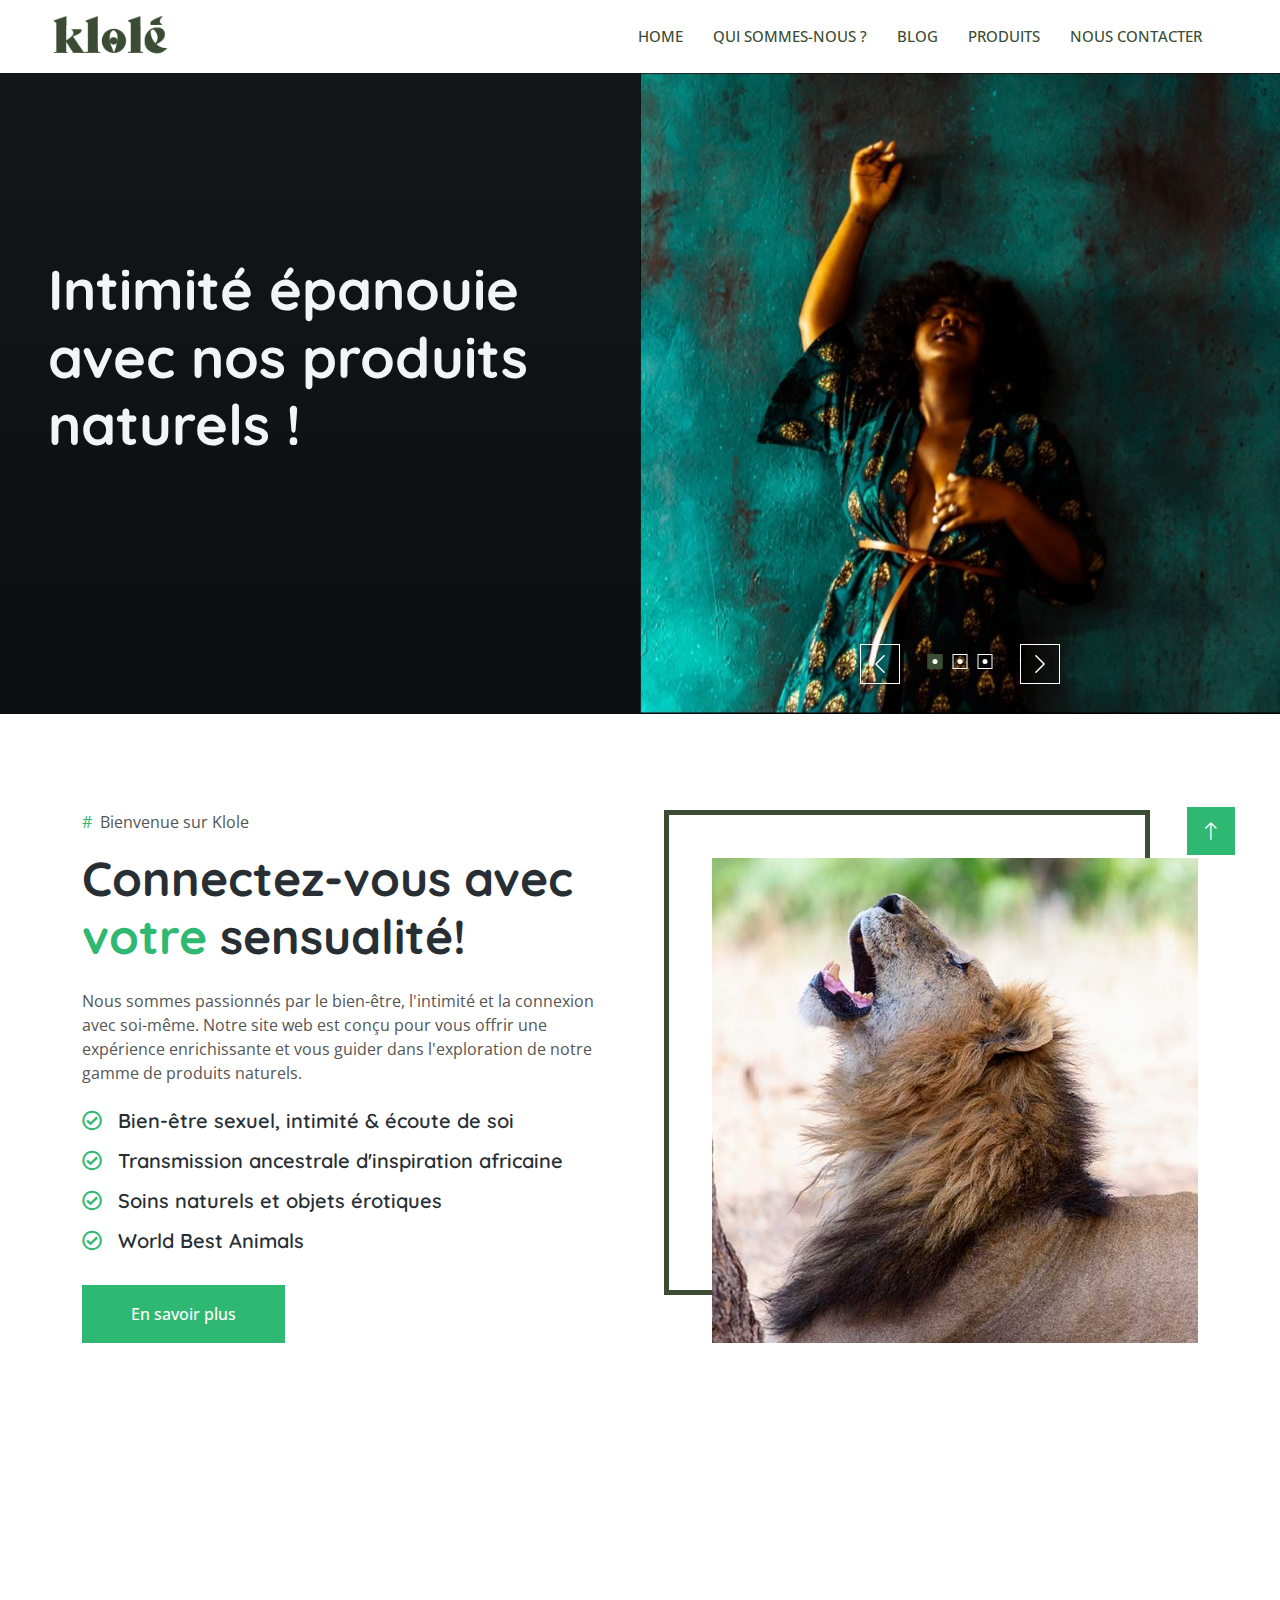
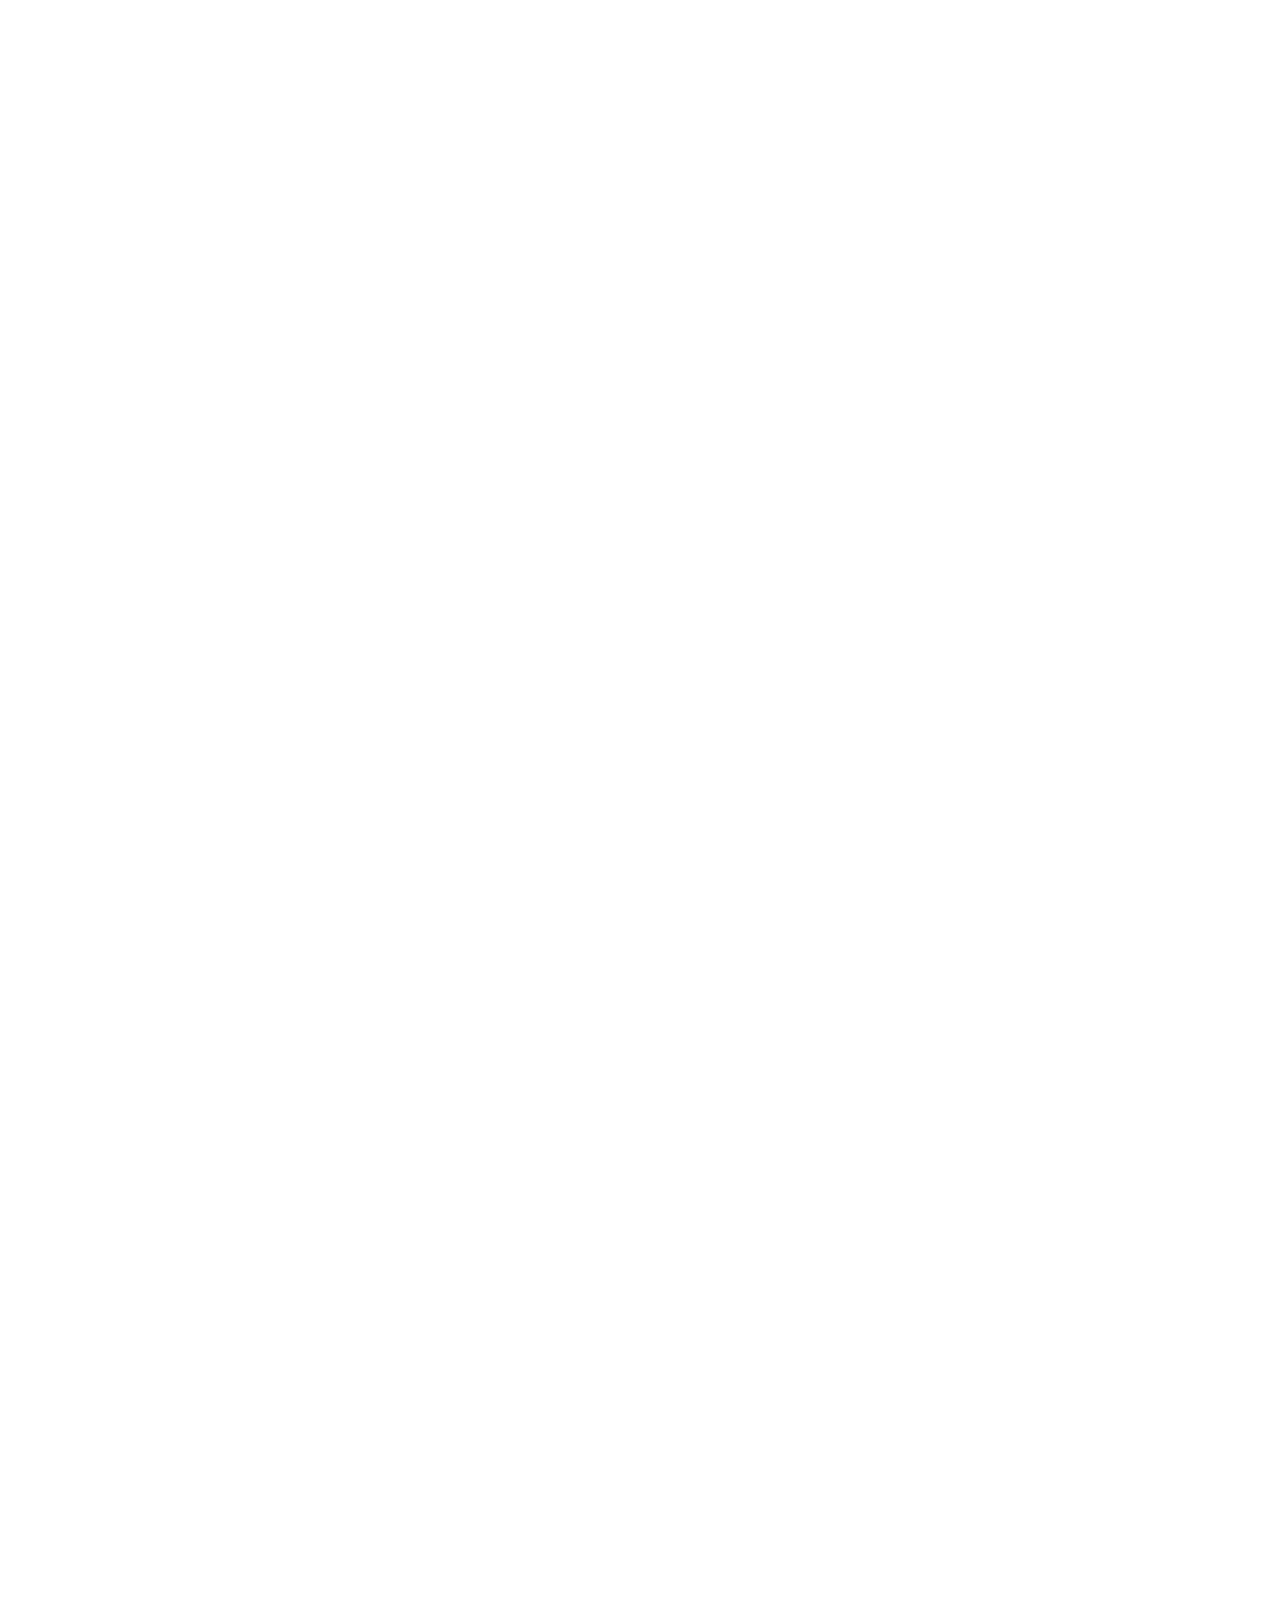
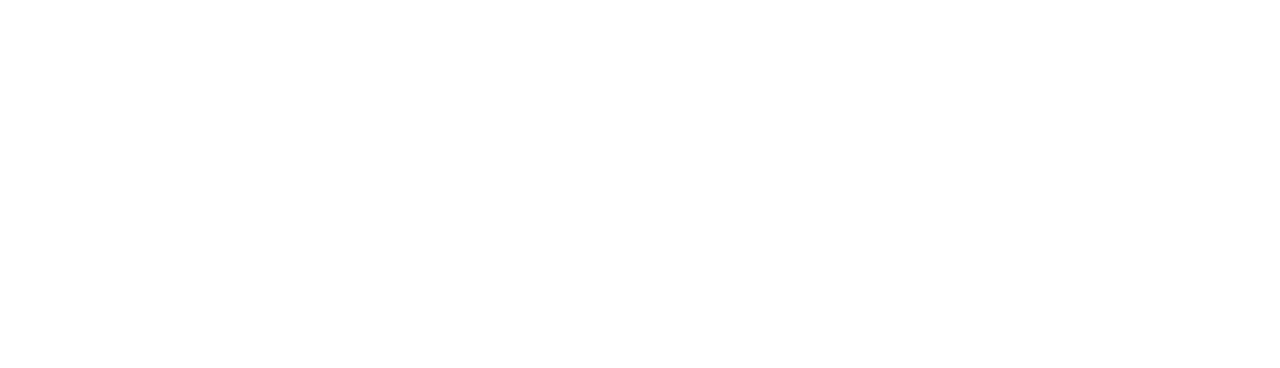
==== index.html @ e65c088d "Add files via upload" ====
<!DOCTYPE html>
<html lang="fr">
  <head>
    <meta charset="utf-8" />
    <title>Klole</title>
    <meta content="width=device-width, initial-scale=1.0" name="viewport" />
    <meta content="" name="keywords" />
    <meta content="" name="description" />

    <!-- Favicon -->
    <link href="img/favicon.ico" rel="icon" />

    <!-- Google Web Fonts -->
    <link rel="preconnect" href="https://fonts.googleapis.com" />
    <link rel="preconnect" href="https://fonts.gstatic.com" crossorigin />
    <link
      href="https://fonts.googleapis.com/css2?family=Open+Sans:wght@400;500&family=Quicksand:wght@600;700&display=swap"
      rel="stylesheet"
    />

    <!-- Icon Font Stylesheet -->
    <link
      href="https://cdnjs.cloudflare.com/ajax/libs/font-awesome/5.10.0/css/all.min.css"
      rel="stylesheet"
    />
    <link
      href="https://cdn.jsdelivr.net/npm/bootstrap-icons@1.4.1/font/bootstrap-icons.css"
      rel="stylesheet"
    />

    <!-- Libraries Stylesheet -->
    <link href="lib/animate/animate.min.css" rel="stylesheet" />
    <link href="lib/lightbox/css/lightbox.min.css" rel="stylesheet" />
    <link href="lib/owlcarousel/assets/owl.carousel.min.css" rel="stylesheet" />

    <!-- Customized Bootstrap Stylesheet -->
    <link href="css/bootstrap.min.css" rel="stylesheet" />

    <!-- Template Stylesheet -->
    <link href="css/style.css" rel="stylesheet" />
  </head>

  <body>
    <!-- Spinner Start -->
    <div
      id="spinner"
      class="show bg-white position-fixed translate-middle w-100 vh-100 top-50 start-50 d-flex align-items-center justify-content-center"
    >
      <div
        class="spinner-border text-primary"
        style="width: 3rem; height: 3rem"
        role="status"
      >
        <span class="sr-only">Loading...</span>
      </div>
    </div>
    <!-- Spinner End -->

    <!-- Topbar Start
    <div class="container-fluid bg-light p-0 wow fadeIn" data-wow-delay="0.1s">
      <div class="row gx-0 d-none d-lg-flex">
        <div class="col-lg-7 px-5 text-start">
          <div class="h-100 d-inline-flex align-items-center py-3 me-4">
            <small class="fa fa-map-marker-alt text-primary me-2"></small>
            <small>123 Street, New York, USA</small>
          </div>
          <div class="h-100 d-inline-flex align-items-center py-3">
            <small class="far fa-clock text-primary me-2"></small>
            <small>Mon - Fri : 09.00 AM - 09.00 PM</small>
          </div>
        </div>
        <div class="col-lg-5 px-5 text-end">
          <div class="h-100 d-inline-flex align-items-center py-3 me-4">
            <small class="fa fa-phone-alt text-primary me-2"></small>
            <small>+33 633 89 02 54</small>
          </div>
          <div class="h-100 d-inline-flex align-items-center">
            <a class="btn btn-sm-square bg-white text-primary me-1" href=""
              ><i class="fab fa-facebook-f"></i
            ></a>
            <a class="btn btn-sm-square bg-white text-primary me-1" href=""
              ><i class="fab fa-twitter"></i
            ></a>
            <a class="btn btn-sm-square bg-white text-primary me-1" href=""
              ><i class="fab fa-linkedin-in"></i
            ></a>
            <a class="btn btn-sm-square bg-white text-primary me-0" href=""
              ><i class="fab fa-instagram"></i
            ></a>
          </div>
        </div>
      </div>
    </div> -->
    <!-- Topbar End -->

    <!-- Navbar Start -->
    <nav
      class="navbar navbar-expand-lg bg-white navbar-light sticky-top py-lg-0 px-4 px-lg-5 wow fadeIn"
      data-wow-delay="0.1s">
      <a href="index.html" class="navbar-brand p-0">
        <img class="img-fluid me-3" src="img/icon/icon-01.png" alt="Icon" />

      <!-- <h1 class="m-0 text-primary">Zoofari</h1> -->

      </a>
      <button
        type="button"
        class="navbar-toggler"
        data-bs-toggle="collapse"
        data-bs-target="#navbarCollapse"
      >
        <span class="navbar-toggler-icon"></span>
      </button>
      <div class="collapse navbar-collapse py-4 py-lg-0" id="navbarCollapse">
        <div class="navbar-nav ms-auto">
          <a href="index.html" class="nav-item nav-link active">Home</a>
          <a href="about.html" class="nav-item nav-link">Qui sommes-nous ?</a>
          <a href="blog.html" class="nav-item nav-link">Blog</a>
          <a href="service.html" class="nav-item nav-link">Produits</a>

        <!-- <div class="nav-item dropdown">
            <a
              href="#"
              class="nav-link dropdown-toggle"
              data-bs-toggle="dropdown"
              >Pages</a
            >
            <div class="dropdown-menu rounded-0 rounded-bottom m-0">
              <a href="animal.html" class="dropdown-item">Our Animals</a>
              <a href="membership.html" class="dropdown-item">Membership</a>
              <a href="visiting.html" class="dropdown-item">Visiting Hours</a>
              <a href="testimonial.html" class="dropdown-item">Testimonial</a>
              <a href="404.html" class="dropdown-item">404 Page</a>
            </div>
          </div> -->
          <a href="contact.html" class="nav-item nav-link">Nous contacter</a>
        </div>

        <!-- <a href="" class="btn btn-primary"
          >Buy Ticket<i class="fa fa-arrow-right ms-3"></i
        ></a> -->
      </div>
    </nav>
    <!-- Navbar End -->

    <!-- Header Start -->

    <div class="container-fluid bg-dark p-0 mb-5">
      <div class="row g-0 flex-column-reverse flex-lg-row">
        <div class="col-lg-6 p-0 wow fadeIn" data-wow-delay="0.1s">
          <div
            class="header-bg h-100 d-flex flex-column justify-content-center p-5">
            <h1 class="display-4 text-light mb-5">
              Intimité épanouie avec nos produits naturels !
            </h1>
            <div class="d-flex align-items-center pt-4 animated slideInDown">


              <!-- <a href="" class="btn btn-primary py-sm-3 px-3 px-sm-5 me-5">Read More</a> -->
              <!-- <button
                type="button"
                class="btn-play"
                data-bs-toggle="modal"
                data-src="https://www.youtube.com/embed/DWRcNpR6Kdc"
                data-bs-target="#videoModal">
                <span></span>
              </button> -->
              <!-- <h6 class="text-white m-0 ms-4 d-none d-sm-block">Watch Video</h6> -->

            </div>
          </div>
        </div>
        <div class="col-lg-6 wow fadeIn" data-wow-delay="0.5s">
          <div class="owl-carousel header-carousel">
            <div class="owl-carousel-item">
              <img class="img-fluid" src="img/photo-1.JPG" alt="" />
            </div>
            <div class="owl-carousel-item">
              <img class="img-fluid" src="img/photo-2.JPG" alt="" />
            </div>
            <div class="owl-carousel-item">
              <img class="img-fluid" src="img/photo-3.JPG" alt="" />
            </div>
          </div>
        </div>
      </div>
    </div>
    <!-- Header End -->

    <!-- Video Modal Start -->
    <div
      class="modal modal-video fade"
      id="videoModal"
      tabindex="-1"
      aria-labelledby="exampleModalLabel"
      aria-hidden="true"
    >
      <div class="modal-dialog">
        <div class="modal-content rounded-0">
          <div class="modal-header">
            <h3 class="modal-title" id="exampleModalLabel">Youtube Video</h3>
            <button
              type="button"
              class="btn-close"
              data-bs-dismiss="modal"
              aria-label="Close"
            ></button>
          </div>
          <div class="modal-body">
            <!-- 16:9 aspect ratio -->
            <div class="ratio ratio-16x9">
              <iframe
                class="embed-responsive-item"
                src=""
                id="video"
                allowfullscreen
                allowscriptaccess="always"
                allow="autoplay"
              ></iframe>
            </div>
          </div>
        </div>
      </div>
    </div>
    <!-- Video Modal End -->

    <!-- About Start -->
    <div class="container-xxl py-5">
      <div class="container">
        <div class="row g-5">
          <div class="col-lg-6 wow fadeInUp" data-wow-delay="0.1s">
            <p><span class="text-primary me-2">#</span>Bienvenue sur Klole</p>
            <h1 class="display-5 mb-4">
              Connectez-vous avec
              <span class="text-primary">votre</span> sensualité!
            </h1>
            <p class="mb-4">
              Nous sommes passionnés par le bien-être, l'intimité et la connexion avec soi-même. Notre site web est conçu pour vous offrir une expérience enrichissante et vous guider dans l'exploration de notre gamme de produits naturels.
            </p>
            <h5 class="mb-3">
              <i class="far fa-check-circle text-primary me-3"></i>Bien-être sexuel, intimité & écoute de soi
            </h5>
            <h5 class="mb-3">
              <i class="far fa-check-circle text-primary me-3"></i>Transmission ancestrale d'inspiration africaine
            </h5>
            <h5 class="mb-3">
              <i class="far fa-check-circle text-primary me-3"></i>Soins naturels et objets érotiques
            </h5>
            <h5 class="mb-3">
              <i class="far fa-check-circle text-primary me-3"></i>World Best
              Animals
            </h5>
            <a class="btn btn-primary py-3 px-5 mt-3" href="">En savoir plus</a>
          </div>
          <div class="col-lg-6 wow fadeInUp" data-wow-delay="0.5s">
            <div class="img-border">
              <img class="img-fluid" src="img/about.jpg" alt="" />
            </div>
          </div>
        </div>
      </div>
    </div>
    <!-- About End -->

    <!-- Facts Start -->

    <!-- <div
      class="container-xxl bg-primary facts my-5 py-5 wow fadeInUp"
      data-wow-delay="0.1s"
    >
      <div class="container py-5">
        <div class="row g-4">
          <div
            class="col-md-6 col-lg-3 text-center wow fadeIn"
            data-wow-delay="0.1s"
          >
            <i class="fa fa-paw fa-3x text-primary mb-3"></i>
            <h1 class="text-white mb-2" data-toggle="counter-up">12345</h1>
            <p class="text-white mb-0">Total Animal</p>
          </div>
          <div
            class="col-md-6 col-lg-3 text-center wow fadeIn"
            data-wow-delay="0.3s"
          >
            <i class="fa fa-users fa-3x text-primary mb-3"></i>
            <h1 class="text-white mb-2" data-toggle="counter-up">12345</h1>
            <p class="text-white mb-0">Daily Vigitors</p>
          </div>
          <div
            class="col-md-6 col-lg-3 text-center wow fadeIn"
            data-wow-delay="0.5s"
          >
            <i class="fa fa-certificate fa-3x text-primary mb-3"></i>
            <h1 class="text-white mb-2" data-toggle="counter-up">12345</h1>
            <p class="text-white mb-0">Total Membership</p>
          </div>
          <div
            class="col-md-6 col-lg-3 text-center wow fadeIn"
            data-wow-delay="0.7s"
          >
            <i class="fa fa-shield-alt fa-3x text-primary mb-3"></i>
            <h1 class="text-white mb-2" data-toggle="counter-up">12345</h1>
            <p class="text-white mb-0">Save Wild Life</p>
          </div>
        </div>
      </div>
    </div> -->

    <!-- Facts End -->

    <!-- Service Start -->

    <!-- <div class="container-xxl py-5">
      <div class="container">
        <div class="row g-5 mb-5 wow fadeInUp" data-wow-delay="0.1s">
          <div class="col-lg-6">
            <p><span class="text-primary me-2">#</span>Our Services</p>
            <h1 class="display-5 mb-0">
              Special Services For
            <span class="text-primary">Zoofari</span> Visitors
            </h1>
          </div>
          <div class="col-lg-6">
            <div
              class="bg-primary h-100 d-flex align-items-center py-4 px-4 px-sm-5"
            >
              <i class="fa fa-3x fa-mobile-alt text-white"></i>
              <div class="ms-4">
                <p class="text-white mb-0">Call for more info</p>
                <h2 class="text-white mb-0">+012 345 6789</h2>
              </div>
            </div>
          </div>
        </div>
        <div class="row gy-5 gx-4">
          <div
            class="col-lg-3 col-md-4 col-sm-6 wow fadeInUp"
            data-wow-delay="0.1s"
          >
            <img class="img-fluid mb-3" src="img/icon/icon-2.png" alt="Icon" />
            <h5 class="mb-3">Car Parking</h5>
            <span
              >Erat ipsum justo amet duo et elitr dolor, est duo duo eos lorem
              sed diam stet diam sed stet.</span
            >
          </div>
          <div
            class="col-lg-3 col-md-4 col-sm-6 wow fadeInUp"
            data-wow-delay="0.3s"
          >
            <img class="img-fluid mb-3" src="img/icon/icon-3.png" alt="Icon" />
            <h5 class="mb-3">Animal Photos</h5>
            <span
              >Erat ipsum justo amet duo et elitr dolor, est duo duo eos lorem
              sed diam stet diam sed stet.</span
            >
          </div>
          <div
            class="col-lg-3 col-md-4 col-sm-6 wow fadeInUp"
            data-wow-delay="0.5s"
          >
            <img class="img-fluid mb-3" src="img/icon/icon-4.png" alt="Icon" />
            <h5 class="mb-3">Guide Services</h5>
            <span
              >Erat ipsum justo amet duo et elitr dolor, est duo duo eos lorem
              sed diam stet diam sed stet.</span
            >
          </div>
          <div
            class="col-lg-3 col-md-4 col-sm-6 wow fadeInUp"
            data-wow-delay="0.7s"
          >
            <img class="img-fluid mb-3" src="img/icon/icon-5.png" alt="Icon" />
            <h5 class="mb-3">Food & Beverages</h5>
            <span
              >Erat ipsum justo amet duo et elitr dolor, est duo duo eos lorem
              sed diam stet diam sed stet.</span
            >
          </div>
          <div
            class="col-lg-3 col-md-4 col-sm-6 wow fadeInUp"
            data-wow-delay="0.1s"
          >
            <img class="img-fluid mb-3" src="img/icon/icon-6.png" alt="Icon" />
            <h5 class="mb-3">Zoo Shopping</h5>
            <span
              >Erat ipsum justo amet duo et elitr dolor, est duo duo eos lorem
              sed diam stet diam sed stet.</span
            >
          </div>
          <div
            class="col-lg-3 col-md-4 col-sm-6 wow fadeInUp"
            data-wow-delay="0.3s"
          >
            <img class="img-fluid mb-3" src="img/icon/icon-7.png" alt="Icon" />
            <h5 class="mb-3">Free Hi Speed Wi-Fi</h5>
            <span
              >Erat ipsum justo amet duo et elitr dolor, est duo duo eos lorem
              sed diam stet diam sed stet.</span
            >
          </div>
          <div
            class="col-lg-3 col-md-4 col-sm-6 wow fadeInUp"
            data-wow-delay="0.5s"
          >
            <img class="img-fluid mb-3" src="img/icon/icon-8.png" alt="Icon" />
            <h5 class="mb-3">Play Ground</h5>
            <span
              >Erat ipsum justo amet duo et elitr dolor, est duo duo eos lorem
              sed diam stet diam sed stet.</span
            >
          </div>
          <div
            class="col-lg-3 col-md-4 col-sm-6 wow fadeInUp"
            data-wow-delay="0.7s"
          >
            <img class="img-fluid mb-3" src="img/icon/icon-9.png" alt="Icon" />
            <h5 class="mb-3">Rest House</h5>
            <span
              >Erat ipsum justo amet duo et elitr dolor, est duo duo eos lorem
              sed diam stet diam sed stet.</span
            >
          </div>
        </div>
      </div>
    </div> -->


    <!-- Service End -->

    <!-- produis Start -->

    <div class="container-xxl py-5">
      <div class="container">
        <div
          class="row g-5 mb-5 align-items-end wow fadeInUp"
          data-wow-delay="0.1s">
          
          
          
          <div class="col-lg-6">
            <p><span class="text-primary me-2">#</span>Notre gamme de produitss</p>
            <h1 class="display-5 mb-5">Révélez votre sensualité avec notre sélection de <span class="text-primary">produits</span> naturels</h1>
          
          </div>
          <div class="col-lg-6 text-lg-end">

            <!-- <a class="btn btn-primary py-3 px-5" href="">Explore More Animals</a> -->
            
          </div>
        </div>
        
        <div class="row g-4">
          <div class="col-lg-4 col-md-6 wow fadeInUp" data-wow-delay="0.1s">
            <div class="row g-4">
              <div class="col-12">
                <a
                  class="animal-item"
                  href="img/animal-md-1.jpg"
                  data-lightbox="animal"
                >
                  <div class="position-relative">
                    <img class="img-fluid" src="img/pproduit-1.jpg" alt="" />
                    <div class="animal-text p-4">
                      <p class="text-white small text-uppercase mb-0">nom de produit</p>
                      <h5 class="text-white mb-0">01</h5>
                    </div>
                  </div>
                </a>
              </div>
              <div class="col-12">
                <a
                  class="animal-item"
                  href="img/animal-lg-1.jpg"
                  data-lightbox="animal"
                >
                  <div class="position-relative">
                    <img class="img-fluid" src="img/pproduit-2.jpg" alt="" />
                    <div class="animal-text p-4">
                      <p class="text-white small text-uppercase mb-0">Animal</p>
                      <h5 class="text-white mb-0">Elephant</h5>
                    </div>
                  </div>
                </a>
              </div>
            </div>
          </div>
          <div class="col-lg-4 col-md-6 wow fadeInUp" data-wow-delay="0.3s">
            <div class="row g-4">
              <div class="col-12">
                <a
                  class="animal-item"
                  href="img/animal-lg-2.jpg"
                  data-lightbox="animal"
                >
                  <div class="position-relative">
                    <img class="img-fluid" src="img/pproduit-3.jpg" alt="" />
                    <div class="animal-text p-4">
                      <p class="text-white small text-uppercase mb-0">Animal</p>
                      <h5 class="text-white mb-0">Elephant</h5>
                    </div>
                  </div>
                </a>
              </div>
              <div class="col-12">
                <a
                  class="animal-item"
                  href="img/animal-md-2.jpg"
                  data-lightbox="animal"
                >
                  <div class="position-relative">
                    <img class="img-fluid" src="img/pproduit-4.jpg" alt="" />
                    <div class="animal-text p-4">
                      <p class="text-white small text-uppercase mb-0">Animal</p>
                      <h5 class="text-white mb-0">Elephant</h5>
                    </div>
                  </div>
                </a>
              </div>
            </div>
          </div>
          <div class="col-lg-4 col-md-6 wow fadeInUp" data-wow-delay="0.5s">
            <div class="row g-4">
              <div class="col-12">
                <a
                  class="animal-item"
                  href="img/animal-md-3.jpg"
                  data-lightbox="animal"
                >
                  <div class="position-relative">
                    <img class="img-fluid" src="img/pproduit-5.jpg" alt="" />
                    <div class="animal-text p-4">
                      <p class="text-white small text-uppercase mb-0">Animal</p>
                      <h5 class="text-white mb-0">Elephant</h5>
                    </div>
                  </div>
                </a>
              </div>
              <div class="col-12">
                <a
                  class="animal-item"
                  href="img/animal-lg-3.jpg"
                  data-lightbox="animal"
                >
                  <div class="position-relative">
                    <img class="img-fluid" src="img/pproduit-6.jpg" alt="" />
                    <div class="animal-text p-4">
                      <p class="text-white small text-uppercase mb-0">Animal</p>
                      <h5 class="text-white mb-0">Elephant</h5>
                    </div>
                  </div>
                </a>
              </div>
            </div>
          </div>
        </div>
      </div>
    </div>
    <!-- Animal End -->

    <!-- Visiting Hours Start -->
    
    
    <!-- <div class="container-xxl bg-primary visiting-hours my-5 py-5 wow fadeInUp"
      data-wow-delay="0.1s">
      <div class="container py-5">
        <div class="row g-5">
          <div class="col-md-6 wow fadeIn" data-wow-delay="0.3s">
            <h1 class="display-6 text-white mb-5">Visiting Hours</h1>
            <ul class="list-group list-group-flush">
              <li class="list-group-item">
                <span>Monday</span>
                <span>9:00AM - 6:00PM</span>
              </li>
              <li class="list-group-item">
                <span>Tuesday</span>
                <span>9:00AM - 6:00PM</span>
              </li>
              <li class="list-group-item">
                <span>Wednesday</span>
                <span>9:00AM - 6:00PM</span>
              </li>
              <li class="list-group-item">
                <span>Thursday</span>
                <span>9:00AM - 6:00PM</span>
              </li>
              <li class="list-group-item">
                <span>Friday</span>
                <span>9:00AM - 6:00PM</span>
              </li>
              <li class="list-group-item">
                <span>Saturday</span>
                <span>9:00AM - 6:00PM</span>
              </li>
              <li class="list-group-item">
                <span>Sunday</span>
                <span>Closed</span>
              </li>
            </ul>
          </div>
          <div class="col-md-6 text-light wow fadeIn" data-wow-delay="0.5s">
            <h1 class="display-6 text-white mb-5">Contact Info</h1>
            <table class="table">
              <tbody>
                <tr>
                  <td>Office</td>
                  <td>123 Street, New York, USA</td>
                </tr>
                <tr>
                  <td>Zoo</td>
                  <td>123 Street, New York, USA</td>
                </tr>
                <tr>
                  <td>Ticket</td>
                  <td>
                    <p class="mb-2">+012 345 6789</p>
                    <p class="mb-0">ticket@example.com</p>
                  </td>
                </tr>
                <tr>
                  <td>Support</td>
                  <td>
                    <p class="mb-2">+012 345 6789</p>
                    <p class="mb-0">support@example.com</p>
                  </td>
                </tr>
              </tbody>
            </table>
          </div>
        </div>
      </div>
    </div> -->


    <!-- Visiting Hours End -->

    <!-- Membership Start -->
  
    <!-- <div class="container-xxl py-5">
      <div class="container">
        <div
          class="row g-5 mb-5 align-items-end wow fadeInUp"
          data-wow-delay="0.1s"
        >
          <div class="col-lg-6">
            <p><span class="text-primary me-2">#</span>Membership</p>
            <h1 class="display-5 mb-0">
              You Can Be A Proud Member Of
              <span class="text-primary">Zoofari</span>
            </h1>
          </div>
          <div class="col-lg-6 text-lg-end">
            <a class="btn btn-primary py-3 px-5" href="">Special Pricing</a>
          </div>
        </div>
        <div class="row g-4">
          <div class="col-lg-4 col-md-6 wow fadeInUp" data-wow-delay="0.1s">
            <div class="membership-item position-relative">
              <img class="img-fluid" src="img/animal-lg-1.jpg" alt="" />
              <h1 class="display-1">01</h1>
              <h4 class="text-white mb-3">Popular</h4>
              <h3 class="text-primary mb-4">$99.00</h3>
              <p><i class="fa fa-check text-primary me-3"></i>10% discount</p>
              <p>
                <i class="fa fa-check text-primary me-3"></i>2 adult and 2 child
              </p>
              <p>
                <i class="fa fa-check text-primary me-3"></i>Free animal
                exhibition
              </p>
              <a class="btn btn-outline-light px-4 mt-3" href="">Get Started</a>
            </div>
          </div>
          <div class="col-lg-4 col-md-6 wow fadeInUp" data-wow-delay="0.3s">
            <div class="membership-item position-relative">
              <img class="img-fluid" src="img/animal-lg-2.jpg" alt="" />
              <h1 class="display-1">02</h1>
              <h4 class="text-white mb-3">Standard</h4>
              <h3 class="text-primary mb-4">$149.00</h3>
              <p><i class="fa fa-check text-primary me-3"></i>15% discount</p>
              <p>
                <i class="fa fa-check text-primary me-3"></i>4 adult and 4 child
              </p>
              <p>
                <i class="fa fa-check text-primary me-3"></i>Free animal
                exhibition
              </p>
              <a class="btn btn-outline-light px-4 mt-3" href="">Get Started</a>
            </div>
          </div>
          <div class="col-lg-4 col-md-6 wow fadeInUp" data-wow-delay="0.5s">
            <div class="membership-item position-relative">
              <img class="img-fluid" src="img/animal-lg-3.jpg" alt="" />
              <h1 class="display-1">03</h1>
              <h4 class="text-white mb-3">Premium</h4>
              <h3 class="text-primary mb-4">$199.00</h3>
              <p><i class="fa fa-check text-primary me-3"></i>20% discount</p>
              <p>
                <i class="fa fa-check text-primary me-3"></i>6 adult and 6 child
              </p>
              <p>
                <i class="fa fa-check text-primary me-3"></i>Free animal
                exhibition
              </p>
              <a class="btn btn-outline-light px-4 mt-3" href="">Get Started</a>
            </div>
          </div>
        </div>
      </div>
    </div>
     -->
    <!-- Membership End -->

    <!-- Testimonial Start -->
    <div class="container-xxl py-5">
      <div class="container">
        <h1
          class="display-5 text-center mb-5 wow fadeInUp"
          data-wow-delay="0.1s"
        >
        Nos clients le disent !
        </h1>
        <div
          class="owl-carousel testimonial-carousel wow fadeInUp"
          data-wow-delay="0.1s"
        >
          <div class="testimonial-item text-center">
            <img
              class="img-fluid rounded-circle border border-2 p-2 mx-auto mb-4"
              src="img/testimonial-1.jpg"
              style="width: 100px; height: 100px"
            />
            <div class="testimonial-text rounded text-center p-4">
              <p>
                Clita clita tempor justo dolor ipsum amet kasd amet duo justo
                duo duo labore sed sed. Magna ut diam sit et amet stet eos sed
                clita erat magna elitr erat sit sit erat at rebum justo sea
                clita.
              </p>
              <h5 class="mb-1">Patient Name</h5>
              <span class="fst-italic">Profession</span>
            </div>
          </div>
          <div class="testimonial-item text-center">
            <img
              class="img-fluid rounded-circle border border-2 p-2 mx-auto mb-4"
              src="img/testimonial-2.jpg"
              style="width: 100px; height: 100px"
            />
            <div class="testimonial-text rounded text-center p-4">
              <p>
                Clita clita tempor justo dolor ipsum amet kasd amet duo justo
                duo duo labore sed sed. Magna ut diam sit et amet stet eos sed
                clita erat magna elitr erat sit sit erat at rebum justo sea
                clita.
              </p>
              <h5 class="mb-1">Patient Name</h5>
              <span class="fst-italic">Profession</span>
            </div>
          </div>
          <div class="testimonial-item text-center">
            <img
              class="img-fluid rounded-circle border border-2 p-2 mx-auto mb-4"
              src="img/testimonial-3.jpg"
              style="width: 100px; height: 100px"
            />
            <div class="testimonial-text rounded text-center p-4">
              <p>
                Clita clita tempor justo dolor ipsum amet kasd amet duo justo
                duo duo labore sed sed. Magna ut diam sit et amet stet eos sed
                clita erat magna elitr erat sit sit erat at rebum justo sea
                clita.
              </p>
              <h5 class="mb-1">Patient Name</h5>
              <span class="fst-italic">Profession</span>
            </div>
          </div>
        </div>
      </div>
    </div>
    <!-- Testimonial End -->

    <!-- Footer Start -->
    <div
      class="container-fluid footer bg-dark text-light footer mt-5 pt-5 wow fadeIn"
      data-wow-delay="0.1s"
    >
      <div class="container py-5">
        <div class="row g-5">
          <div class="col-lg-3 col-md-6">
            <h5 class="text-light mb-4">Address</h5>
            <!-- <p class="mb-2">
              <i class="fa fa-map-marker-alt me-3"></i>123 Street, New York, USA
            </p> -->
            <p class="mb-2">
              <i class="fa fa-phone-alt me-3"></i>+33 633 890 254
            </p>
            <p class="mb-2">
              <i class="fa fa-envelope me-3"></i>info@klole.fr
            </p>
            <div class="d-flex pt-2">
              <a class="btn btn-outline-light btn-social" href=""
                ><i class="fab fa-twitter"></i
              ></a>
              <a class="btn btn-outline-light btn-social" href=""
                ><i class="fab fa-facebook-f"></i
              ></a>
              <a class="btn btn-outline-light btn-social" href=""
                ><i class="fab fa-youtube"></i
              ></a>
              <a class="btn btn-outline-light btn-social" href=""
                ><i class="fab fa-linkedin-in"></i
              ></a>
            </div>
          </div>
          <div class="col-lg-3 col-md-6">
            <!-- <h5 class="text-light mb-4">Quick Links</h5>
            <a class="btn btn-link" href="">About Us</a>
            <a class="btn btn-link" href="">Contact Us</a>
            <a class="btn btn-link" href="">Our Services</a>
            <a class="btn btn-link" href="">Terms & Condition</a>
            <a class="btn btn-link" href="">Support</a> -->
          </div>
          <!-- <div class="col-lg-3 col-md-6">
            <h5 class="text-light mb-4">Popular Links</h5>
            <a class="btn btn-link" href="">About Us</a>
            <a class="btn btn-link" href="">Contact Us</a>
            <a class="btn btn-link" href="">Our Services</a>
            <a class="btn btn-link" href="">Terms & Condition</a>
            <a class="btn btn-link" href="">Support</a>
          </div> -->

          <div class="col-lg-4 col-md-6">
            <h3 class="text-light mb-4">Newsletter</h3>
            <p>Restez informé et profitez d'avantages exclusifs en vous inscrivant !</p>
            <div class="position-relative mx-auto" style="max-width: 600px">
              <input
                class="form-control border-0 w-100 py-3 ps-4 pe-5"
                type="text"
                placeholder="Votre email"
              />
              <button
                type="button"
                class="btn btn-primary py-2 position-absolute top-0 end-0 mt-2 me-2">
              S'inscrire
              </button>
            </div>
          </div>
        </div>
      </div>
      <div class="container">
        <div class="copyright">
          <div class="row">
            <div class="col-md-6 text-center text-md-start mb-3 mb-md-0">
              &copy; <a class="border-bottom" href="#">Klole</a>, All
              Right Reserved.
            </div>
            <div class="col-md-6 text-center text-md-end">
              <!--/*** This template is free as long as you keep the footer author’s credit link/attribution link/backlink. If you'd like to use the template without the footer author’s credit link/attribution link/backlink, you can purchase the Credit Removal License from "https://htmlcodex.com/credit-removal". Thank you for your support. ***/-->
              Designed By
              <a class="border-bottom" href="https://htmlcodex.com"
                >HTML Codex</a
              >
              <br />Distributed By:
              <a href="https://themewagon.com" target="_blank">ThemeWagon</a>
            </div>
          </div>
        </div>
      </div>
    </div>
    <!-- Footer End -->

    <!-- Back to Top -->
    <a href="#" class="btn btn-lg btn-primary btn-lg-square back-to-top"
      ><i class="bi bi-arrow-up"></i
    ></a>

    <!-- JavaScript Libraries -->
    <script src="https://code.jquery.com/jquery-3.4.1.min.js"></script>
    <script src="https://cdn.jsdelivr.net/npm/bootstrap@5.0.0/dist/js/bootstrap.bundle.min.js"></script>
    <script src="lib/wow/wow.min.js"></script>
    <script src="lib/easing/easing.min.js"></script>
    <script src="lib/waypoints/waypoints.min.js"></script>
    <script src="lib/counterup/counterup.min.js"></script>
    <script src="lib/owlcarousel/owl.carousel.min.js"></script>
    <script src="lib/lightbox/js/lightbox.min.js"></script>

    <!-- Template Javascript -->
    <script src="js/main.js"></script>
  </body>
</html>
---- css/style.css ----
/********** Template CSS **********/
:root {
    --primary: #3B4C33;
    --light: #F3F4F5;
    --dark: #3B4C33;
}

.back-to-top {
    position: fixed;
    display: none;
    right: 45px;
    bottom: 45px;
    z-index: 99;
}


/*** Spinner ***/
#spinner {
    opacity: 0;
    visibility: hidden;
    transition: opacity .5s ease-out, visibility 0s linear .5s;
    z-index: 99999;
}

#spinner.show {
    transition: opacity .5s ease-out, visibility 0s linear 0s;
    visibility: visible;
    opacity: 1;
}


/*** Button ***/
.btn {
    font-weight: 500;
    transition: .5s;
}

.btn.btn-primary,
.btn.btn-secondary {
    color: #FFFFFF;
}

.btn-square {
    width: 38px;
    height: 38px;
}

.btn-sm-square {
    width: 32px;
    height: 32px;
}

.btn-lg-square {
    width: 48px;
    height: 48px;
}

.btn-square,
.btn-sm-square,
.btn-lg-square {
    padding: 0;
    display: flex;
    align-items: center;
    justify-content: center;
    font-weight: normal;
}


/*** Navbar ***/
.navbar.sticky-top {
    top: -100px;
    transition: .5s;
}

.navbar .navbar-brand {
    display: flex;
    align-items: center;
}

.navbar .navbar-brand img {
    max-height: 50px;
}

.navbar .dropdown-toggle::after {
    border: none;
    content: "\f107";
    font-family: "Font Awesome 5 Free";
    font-weight: 900;
    vertical-align: middle;
    margin-left: 8px;
}

.navbar .navbar-nav .nav-link {
    margin-right: 30px;
    padding: 25px 0;
    color: #FFFFFF;
    font-size: 15px;
    font-weight: 500;
    text-transform: uppercase;
    outline: none;
}

.navbar .navbar-nav .nav-link:hover,
.navbar .navbar-nav .nav-link.active {
    color: var(--primary);
}

@media (max-width: 991.98px) {
    .navbar .navbar-nav .nav-link  {
        margin-right: 0;
        padding: 10px 0;
    }

    .navbar .navbar-nav {
        border-top: 1px solid #EEEEEE;
    }
}

.navbar .navbar-nav .nav-link {
    color: var(--dark);
    font-weight: 500;
}

@media (min-width: 992px) {
    .navbar .nav-item .dropdown-menu {
        display: block;
        border: none;
        margin-top: 0;
        top: 150%;
        opacity: 0;
        visibility: hidden;
        transition: .5s;
    }

    .navbar .nav-item:hover .dropdown-menu {
        top: 100%;
        visibility: visible;
        transition: .5s;
        opacity: 1;
    }
}


/*** Header ***/
.header-bg {
    background: linear-gradient(rgba(0, 0, 0, 0.5), rgba(0, 0, 0, .7)), url(../img/bg-1.jpg) center center no-repeat;
    background-size: cover;
}

.btn-play {
    position: relative;
    display: block;
    box-sizing: content-box;
    width: 16px;
    height: 26px;
    border-radius: 100%;
    border: none;
    outline: none !important;
    padding: 18px 20px 20px 28px;
    background: #FFFFFF;
}

.btn-play:before {
    content: "";
    position: absolute;
    z-index: 0;
    left: 50%;
    top: 50%;
    transform: translateX(-50%) translateY(-50%);
    display: block;
    width: 60px;
    height: 60px;
    background: #FFFFFF;
    border-radius: 100%;
    animation: pulse-border 1500ms ease-out infinite;
}

.btn-play:after {
    content: "";
    position: absolute;
    z-index: 1;
    left: 50%;
    top: 50%;
    transform: translateX(-50%) translateY(-50%);
    display: block;
    width: 60px;
    height: 60px;
    background: #FFFFFF;
    border-radius: 100%;
    transition: all 200ms;
}

.btn-play span {
    display: block;
    position: relative;
    z-index: 3;
    width: 0;
    height: 0;
    left: -1px;
    border-left: 16px solid var(--primary);
    border-top: 11px solid transparent;
    border-bottom: 11px solid transparent;
}

@keyframes pulse-border {
    0% {
        transform: translateX(-50%) translateY(-50%) translateZ(0) scale(1);
        opacity: 1;
    }

    100% {
        transform: translateX(-50%) translateY(-50%) translateZ(0) scale(2);
        opacity: 0;
    }
}

.modal-video .modal-dialog {
    position: relative;
    max-width: 800px;
    margin: 60px auto 0 auto;
}

.modal-video .modal-body {
    position: relative;
    padding: 0px;
}

.modal-video .close {
    position: absolute;
    width: 30px;
    height: 30px;
    right: 0px;
    top: -30px;
    z-index: 999;
    font-size: 30px;
    font-weight: normal;
    color: #FFFFFF;
    background: #000000;
    opacity: 1;
}

.header-carousel .owl-nav {
    position: absolute;
    width: 200px;
    height: 40px;
    bottom: 30px;
    left: 50%;
    transform: translateX(-50%);
    display: flex;
    justify-content: space-between;
}

.header-carousel .owl-nav .owl-prev,
.header-carousel .owl-nav .owl-next {
    width: 40px;
    height: 40px;
    display: flex;
    align-items: center;
    justify-content: center;
    color: #FFFFFF;
    background: transparent;
    border: 1px solid #FFFFFF;
    font-size: 22px;
    transition: .5s;
}

.header-carousel .owl-nav .owl-prev:hover,
.header-carousel .owl-nav .owl-next:hover {
    background: var(--primary);
    border-color: var(--primary);
}

.header-carousel .owl-dots {
    position: absolute;
    height: 45px;
    bottom: 30px;
    left: 50%;
    transform: translateX(-50%);
    display: flex;
    align-items: center;
    justify-content: center;
}

.header-carousel .owl-dot {
    position: relative;
    display: inline-block;
    margin: 0 5px;
    width: 15px;
    height: 15px;
    background: transparent;
    border: 1px solid #FFFFFF;
    transition: .5s;
}

.header-carousel .owl-dot::after {
    position: absolute;
    content: "";
    width: 5px;
    height: 5px;
    top: 4px;
    left: 4px;
    background: #FFFFFF;
    border-radius: 5px;
}

.header-carousel .owl-dot.active {
    background: var(--primary);
    border-color: var(--primary);
}

.breadcrumb-item + .breadcrumb-item::before {
    color: var(--light);
}


/*** Img Border ***/
.img-border {
    position: relative;
    height: 100%;
    min-height: 400px;
}

.img-border::before {
    position: absolute;
    content: "";
    top: 0;
    left: 0;
    right: 3rem;
    bottom: 3rem;
    border: 5px solid var(--primary);
}

.img-border img {
    position: absolute;
    top: 3rem;
    left: 3rem;
    width: calc(100% - 3rem);
    height: calc(100% - 3rem);
    object-fit: cover;
}


/*** Facts & Visiting Hours ***/
.facts {
    background: linear-gradient(rgba(0, 0, 0, .7), rgba(0, 0, 0, .7)), url(../img/bg-1.jpg) center center no-repeat;
    background-size: cover;
}

.visiting-hours {
    background: linear-gradient(rgba(0, 0, 0, .7), rgba(0, 0, 0, .7)), url(../img/bg-2.jpg) center center no-repeat;
    background-size: cover;
}

.visiting-hours .list-group-item {
    display: flex;
    justify-content: space-between;
    color: var(--light);
    background: rgba(0, 0, 0, .15);
    border-color: rgba(255, 255, 255, .15);
}

.visiting-hours .table {
    color: var(--light);
    background: rgba(0, 0, 0, .15);
}

.visiting-hours .table td {
    padding: .5rem 1rem;
    border-color: rgba(255, 255, 255, .15);
}

.visiting-hours .table tr:last-child td {
    border: none;
}


/*** Animal ***/
.animal-item {
    position: relative;
    display: block;
}

.animal-item .animal-text {
    position: absolute;
    width: 100%;
    height: 100%;
    top: 0;
    left: 0;
    background: rgba(0, 0, 0, .7);
    display: flex;
    flex-direction: column;
    justify-content: flex-end;
    padding-bottom: 100px !important;
    opacity: 0;
    transition: .5s;
}

.animal-item:hover .animal-text {
    opacity: 1;
    padding-bottom: 20px !important;
}


/*** Membership ***/
.membership-item {
    padding: 45px 30px;
    color: #FFFFFF;
    background: rgba(0, 0, 0, .7);
}

.membership-item img {
    position: absolute;
    top: 0;
    left: 0;
    width: 100%;
    height: 100%;
    object-fit: cover;
    z-index: -1;
}

.membership-item .display-1 {
    color: transparent;
    -webkit-text-stroke: 2px var(--primary);
}


/*** Testimonial ***/
.testimonial-carousel::before {
    position: absolute;
    content: "";
    top: 0;
    left: 0;
    height: 100%;
    width: 0;
    background: linear-gradient(to right, rgba(255, 255, 255, 1) 0%, rgba(255, 255, 255, 0) 100%);
    z-index: 1;
}

.testimonial-carousel::after {
    position: absolute;
    content: "";
    top: 0;
    right: 0;
    height: 100%;
    width: 0;
    background: linear-gradient(to left, rgba(255, 255, 255, 1) 0%, rgba(255, 255, 255, 0) 100%);
    z-index: 1;
}

@media (min-width: 768px) {
    .testimonial-carousel::before,
    .testimonial-carousel::after {
        width: 200px;
    }
}

@media (min-width: 992px) {
    .testimonial-carousel::before,
    .testimonial-carousel::after {
        width: 300px;
    }
}

.testimonial-carousel .owl-item .testimonial-text {
    background: var(--light);
    transform: scale(.8);
    transition: .5s;
}

.testimonial-carousel .owl-item.center .testimonial-text {
    background: var(--primary);
    transform: scale(1);
}

.testimonial-carousel .owl-item .testimonial-text *,
.testimonial-carousel .owl-item .testimonial-item img {
    transition: .5s;
}

.testimonial-carousel .owl-item.center .testimonial-text * {
    color: var(--light) !important;
}

.testimonial-carousel .owl-item.center .testimonial-item img {
    border-color: var(--primary) !important;
} 

.testimonial-carousel .owl-nav {
    position: absolute;
    width: 350px;
    top: 15px;
    left: 50%;
    transform: translateX(-50%);
    display: flex;
    justify-content: space-between;
    opacity: 0;
    transition: .5s;
    z-index: 1;
}

.testimonial-carousel:hover .owl-nav {
    width: 300px;
    opacity: 1;
}

.testimonial-carousel .owl-nav .owl-prev,
.testimonial-carousel .owl-nav .owl-next {
    position: relative;
    color: var(--primary);
    font-size: 45px;
    transition: .5s;
}

.testimonial-carousel .owl-nav .owl-prev:hover,
.testimonial-carousel .owl-nav .owl-next:hover {
    color: var(--dark);
}


/*** Footer ***/
.footer {
    background: linear-gradient(rgba(0, 0, 0, .7), rgba(0, 0, 0, .7)), url(../img/bg-2.jpg) center center no-repeat;
    background-size: cover;
}

.footer .btn.btn-social {
    margin-right: 5px;
    width: 35px;
    height: 35px;
    display: flex;
    align-items: center;
    justify-content: center;
    color: var(--light);
    border: 1px solid #FFFFFF;
    transition: .3s;
}

.footer .btn.btn-social:hover {
    color: var(--primary);
}

.footer .btn.btn-link {
    display: block;
    margin-bottom: 5px;
    padding: 0;
    text-align: left;
    color: #FFFFFF;
    font-size: 15px;
    font-weight: normal;
    text-transform: capitalize;
    transition: .3s;
}

.footer .btn.btn-link::before {
    position: relative;
    content: "\f105";
    font-family: "Font Awesome 5 Free";
    font-weight: 900;
    margin-right: 10px;
}

.footer .btn.btn-link:hover {
    color: var(--primary);
    letter-spacing: 1px;
    box-shadow: none;
}

.footer .copyright {
    padding: 25px 0;
    font-size: 15px;
    border-top: 1px solid rgba(256, 256, 256, .1);
}

.footer .copyright a {
    color: var(--light);
}

.footer .copyright a:hover {
    color: var(--primary);
}
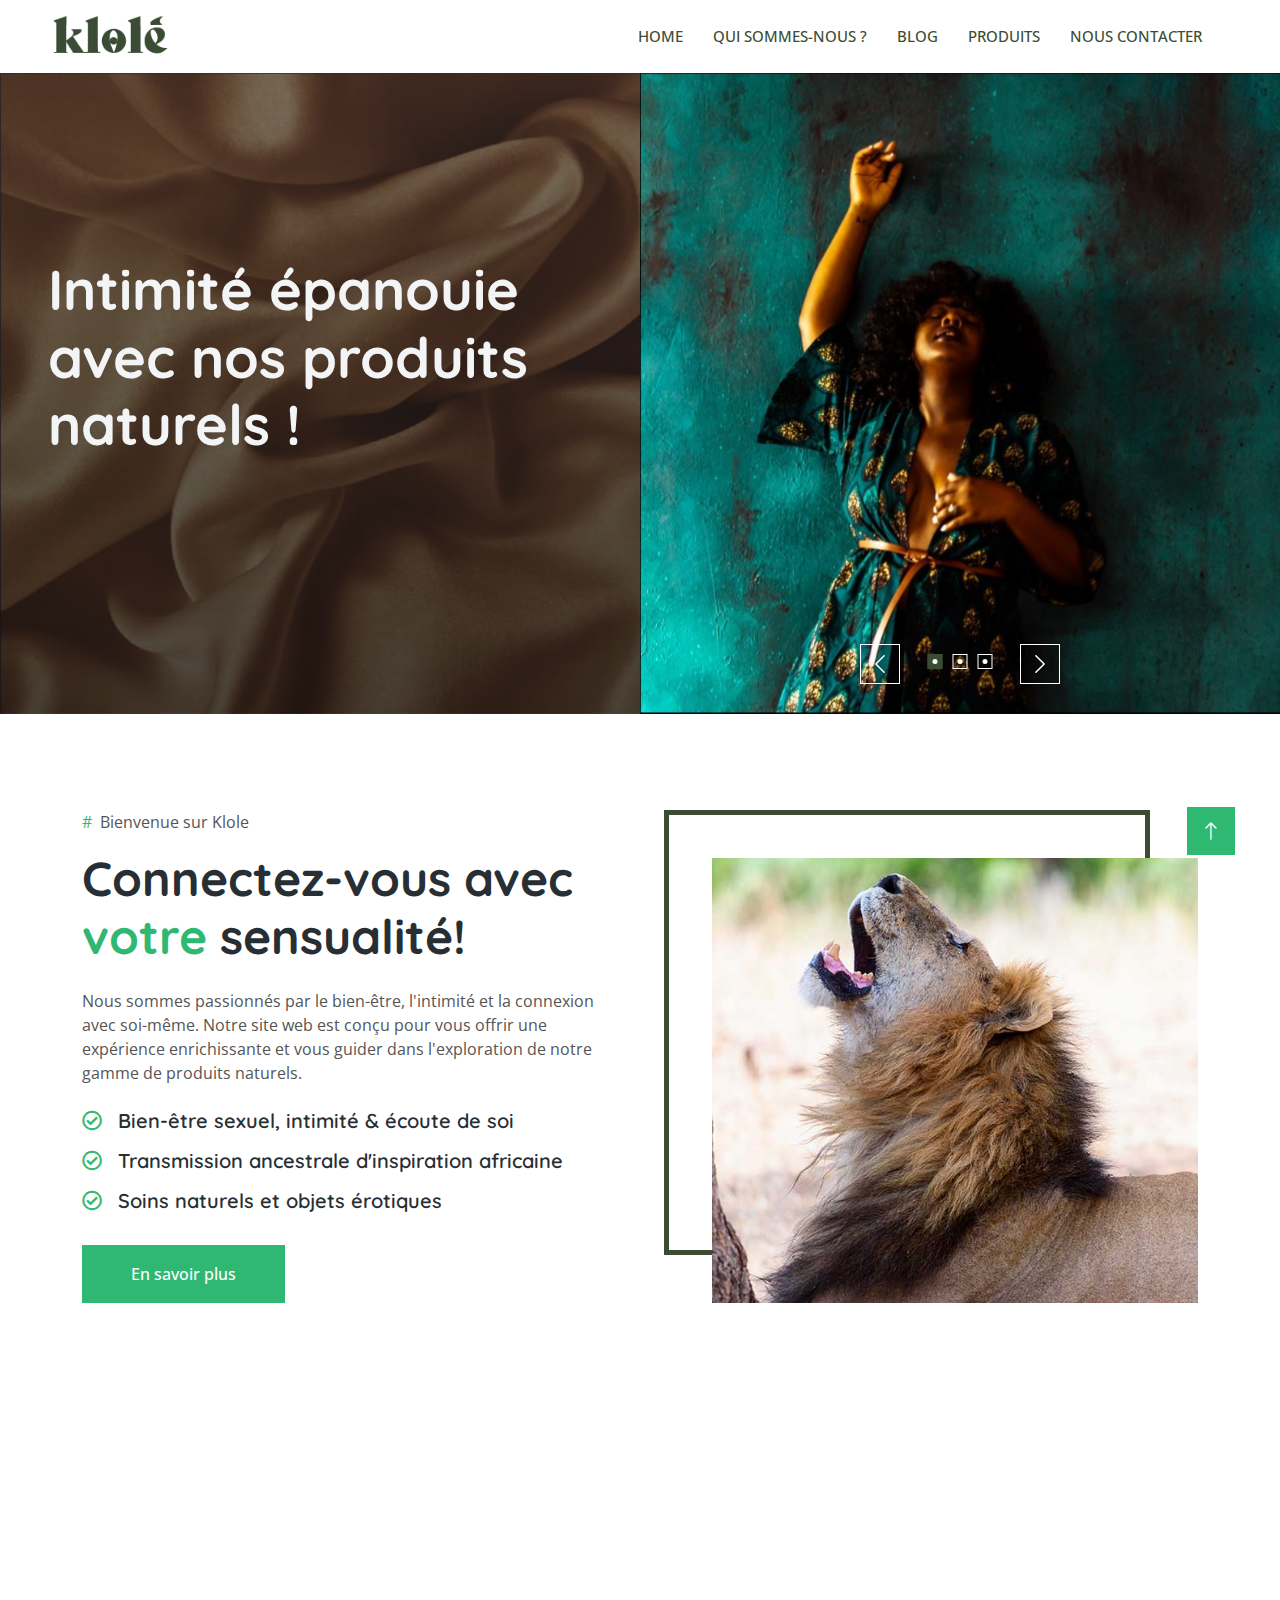
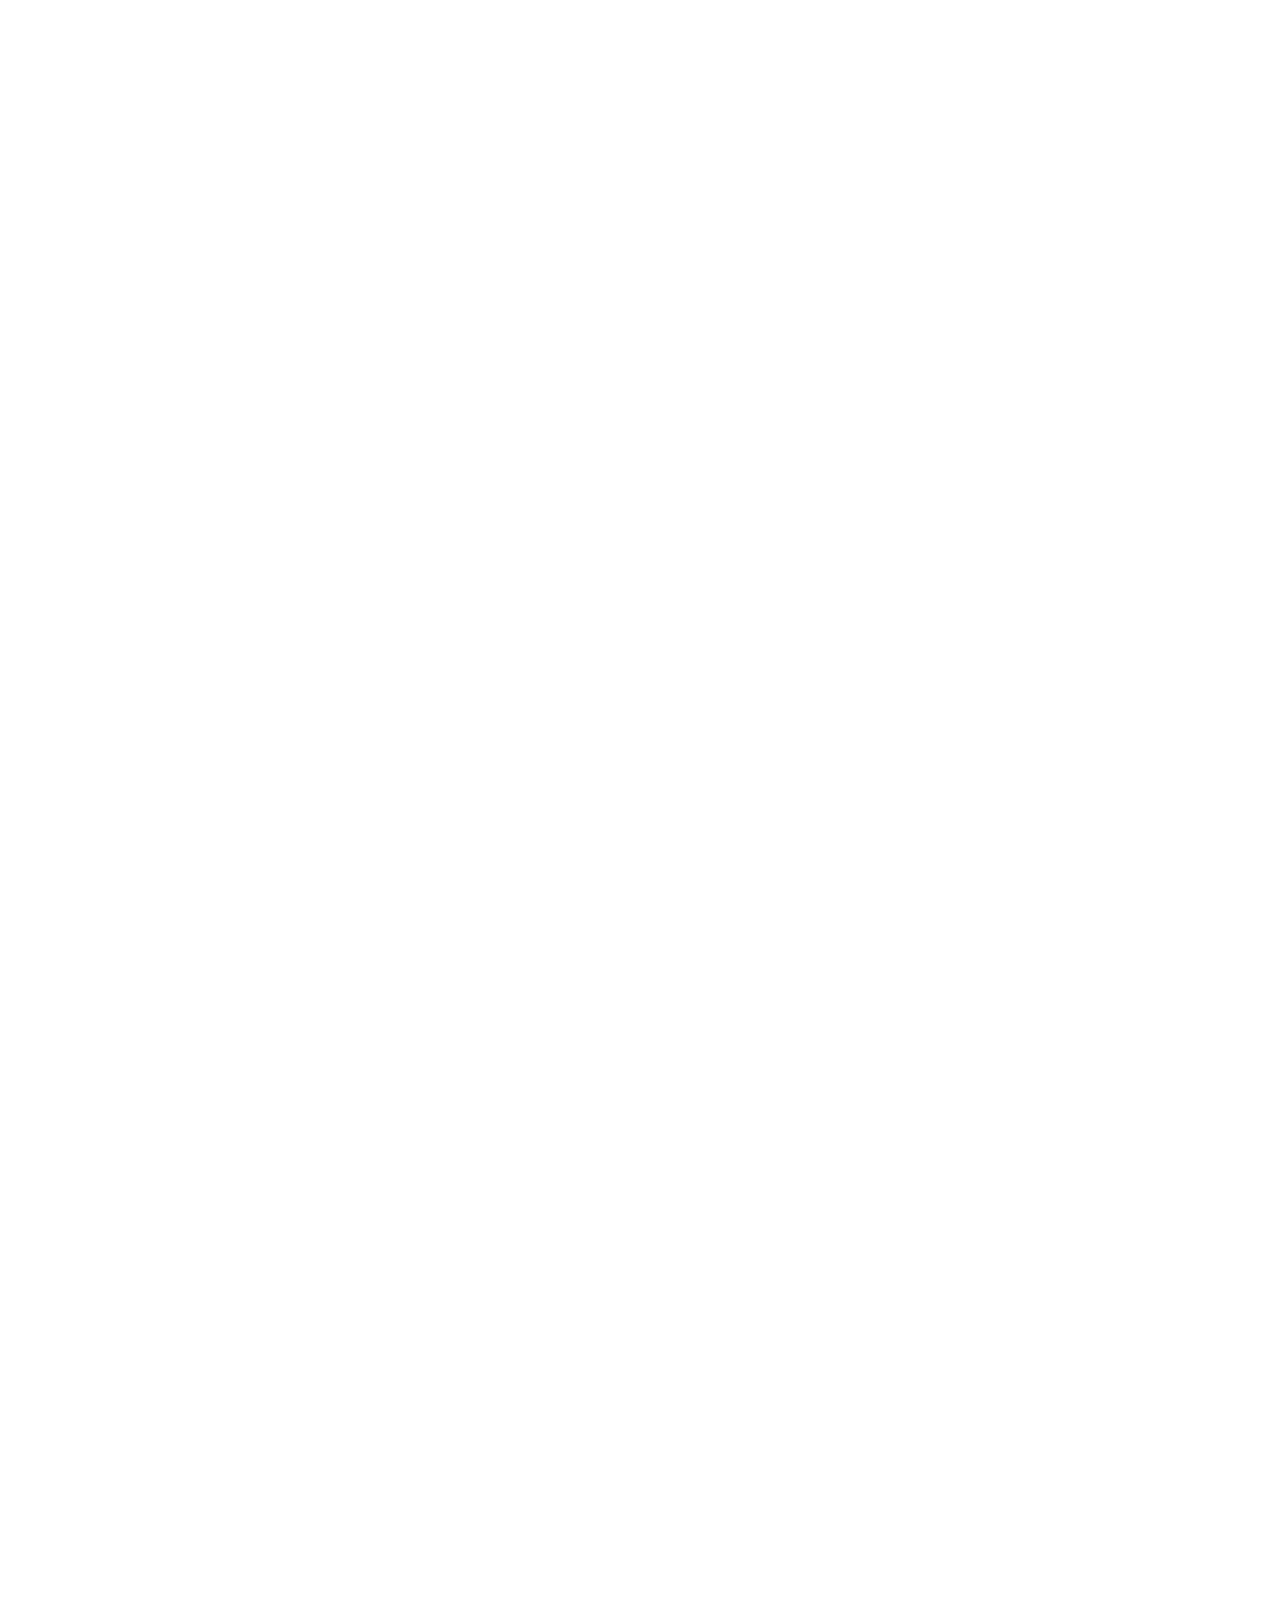
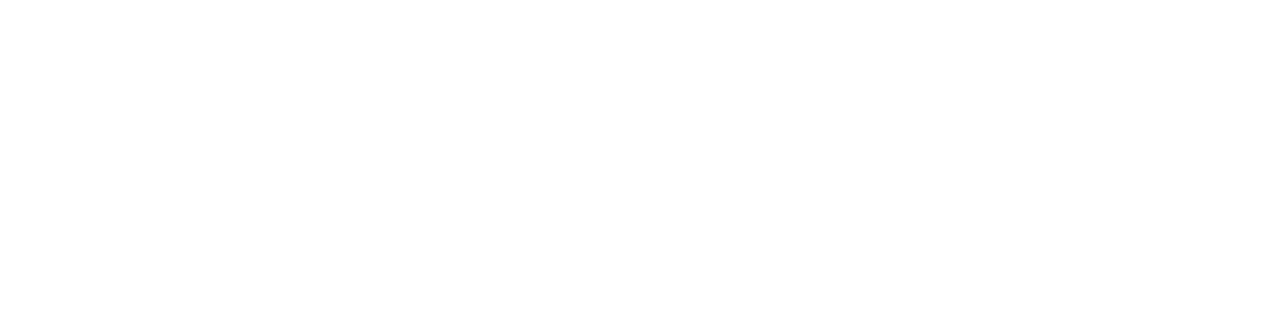
==== commit 774b1a25: "Add files via upload" ====
--- a/index.html
+++ b/index.html
@@ -246,10 +246,12 @@
             <h5 class="mb-3">
               <i class="far fa-check-circle text-primary me-3"></i>Soins naturels et objets érotiques
             </h5>
-            <h5 class="mb-3">
+            
+            <!-- <h5 class="mb-3">
               <i class="far fa-check-circle text-primary me-3"></i>World Best
               Animals
-            </h5>
+            </h5> -->
+            
             <a class="btn btn-primary py-3 px-5 mt-3" href="">En savoir plus</a>
           </div>
           <div class="col-lg-6 wow fadeInUp" data-wow-delay="0.5s">
@@ -456,11 +458,10 @@
               <div class="col-12">
                 <a
                   class="animal-item"
-                  href="img/animal-md-1.jpg"
-                  data-lightbox="animal"
-                >
+                  href="img/pproduit-1.jpg"
+                  data-lightbox="animal">
                   <div class="position-relative">
-                    <img class="img-fluid" src="img/pproduit-1.jpg" alt="" />
+                    <img class="img-fluid" src="img/pproduit-1.jpg" alt=""/>
                     <div class="animal-text p-4">
                       <p class="text-white small text-uppercase mb-0">nom de produit</p>
                       <h5 class="text-white mb-0">01</h5>
@@ -471,14 +472,14 @@
               <div class="col-12">
                 <a
                   class="animal-item"
-                  href="img/animal-lg-1.jpg"
+                  href="img/pproduit-2.jpg"
                   data-lightbox="animal"
                 >
                   <div class="position-relative">
                     <img class="img-fluid" src="img/pproduit-2.jpg" alt="" />
                     <div class="animal-text p-4">
-                      <p class="text-white small text-uppercase mb-0">Animal</p>
-                      <h5 class="text-white mb-0">Elephant</h5>
+                      <p class="text-white small text-uppercase mb-0">nom de produit</p>
+                      <h5 class="text-white mb-0">02</h5>
                     </div>
                   </div>
                 </a>
@@ -490,14 +491,14 @@
               <div class="col-12">
                 <a
                   class="animal-item"
-                  href="img/animal-lg-2.jpg"
+                  href="img/pproduit-3.jpg"
                   data-lightbox="animal"
                 >
                   <div class="position-relative">
                     <img class="img-fluid" src="img/pproduit-3.jpg" alt="" />
                     <div class="animal-text p-4">
-                      <p class="text-white small text-uppercase mb-0">Animal</p>
-                      <h5 class="text-white mb-0">Elephant</h5>
+                      <p class="text-white small text-uppercase mb-0">nom de produit</p>
+                      <h5 class="text-white mb-0">03</h5>
                     </div>
                   </div>
                 </a>
@@ -505,14 +506,14 @@
               <div class="col-12">
                 <a
                   class="animal-item"
-                  href="img/animal-md-2.jpg"
+                  href="img/pproduit-4.jpg"
                   data-lightbox="animal"
                 >
                   <div class="position-relative">
                     <img class="img-fluid" src="img/pproduit-4.jpg" alt="" />
                     <div class="animal-text p-4">
-                      <p class="text-white small text-uppercase mb-0">Animal</p>
-                      <h5 class="text-white mb-0">Elephant</h5>
+                      <p class="text-white small text-uppercase mb-0">nom de produit</p>
+                      <h5 class="text-white mb-0">04</h5>
                     </div>
                   </div>
                 </a>
@@ -524,14 +525,14 @@
               <div class="col-12">
                 <a
                   class="animal-item"
-                  href="img/animal-md-3.jpg"
+                  href="img/pproduit-5.jpg"
                   data-lightbox="animal"
                 >
                   <div class="position-relative">
                     <img class="img-fluid" src="img/pproduit-5.jpg" alt="" />
                     <div class="animal-text p-4">
-                      <p class="text-white small text-uppercase mb-0">Animal</p>
-                      <h5 class="text-white mb-0">Elephant</h5>
+                      <p class="text-white small text-uppercase mb-0">nom de produit</p>
+                      <h5 class="text-white mb-0">05</h5>
                     </div>
                   </div>
                 </a>
@@ -539,14 +540,14 @@
               <div class="col-12">
                 <a
                   class="animal-item"
-                  href="img/animal-lg-3.jpg"
+                  href="img/pproduit-6.jpg"
                   data-lightbox="animal"
                 >
                   <div class="position-relative">
                     <img class="img-fluid" src="img/pproduit-6.jpg" alt="" />
                     <div class="animal-text p-4">
-                      <p class="text-white small text-uppercase mb-0">Animal</p>
-                      <h5 class="text-white mb-0">Elephant</h5>
+                      <p class="text-white small text-uppercase mb-0">nom de produit</p>
+                      <h5 class="text-white mb-0">06</h5>
                     </div>
                   </div>
                 </a>
--- a/css/style.css
+++ b/css/style.css
@@ -577,4 +577,4 @@
 
 .footer .copyright a:hover {
     color: var(--primary);
-}+}
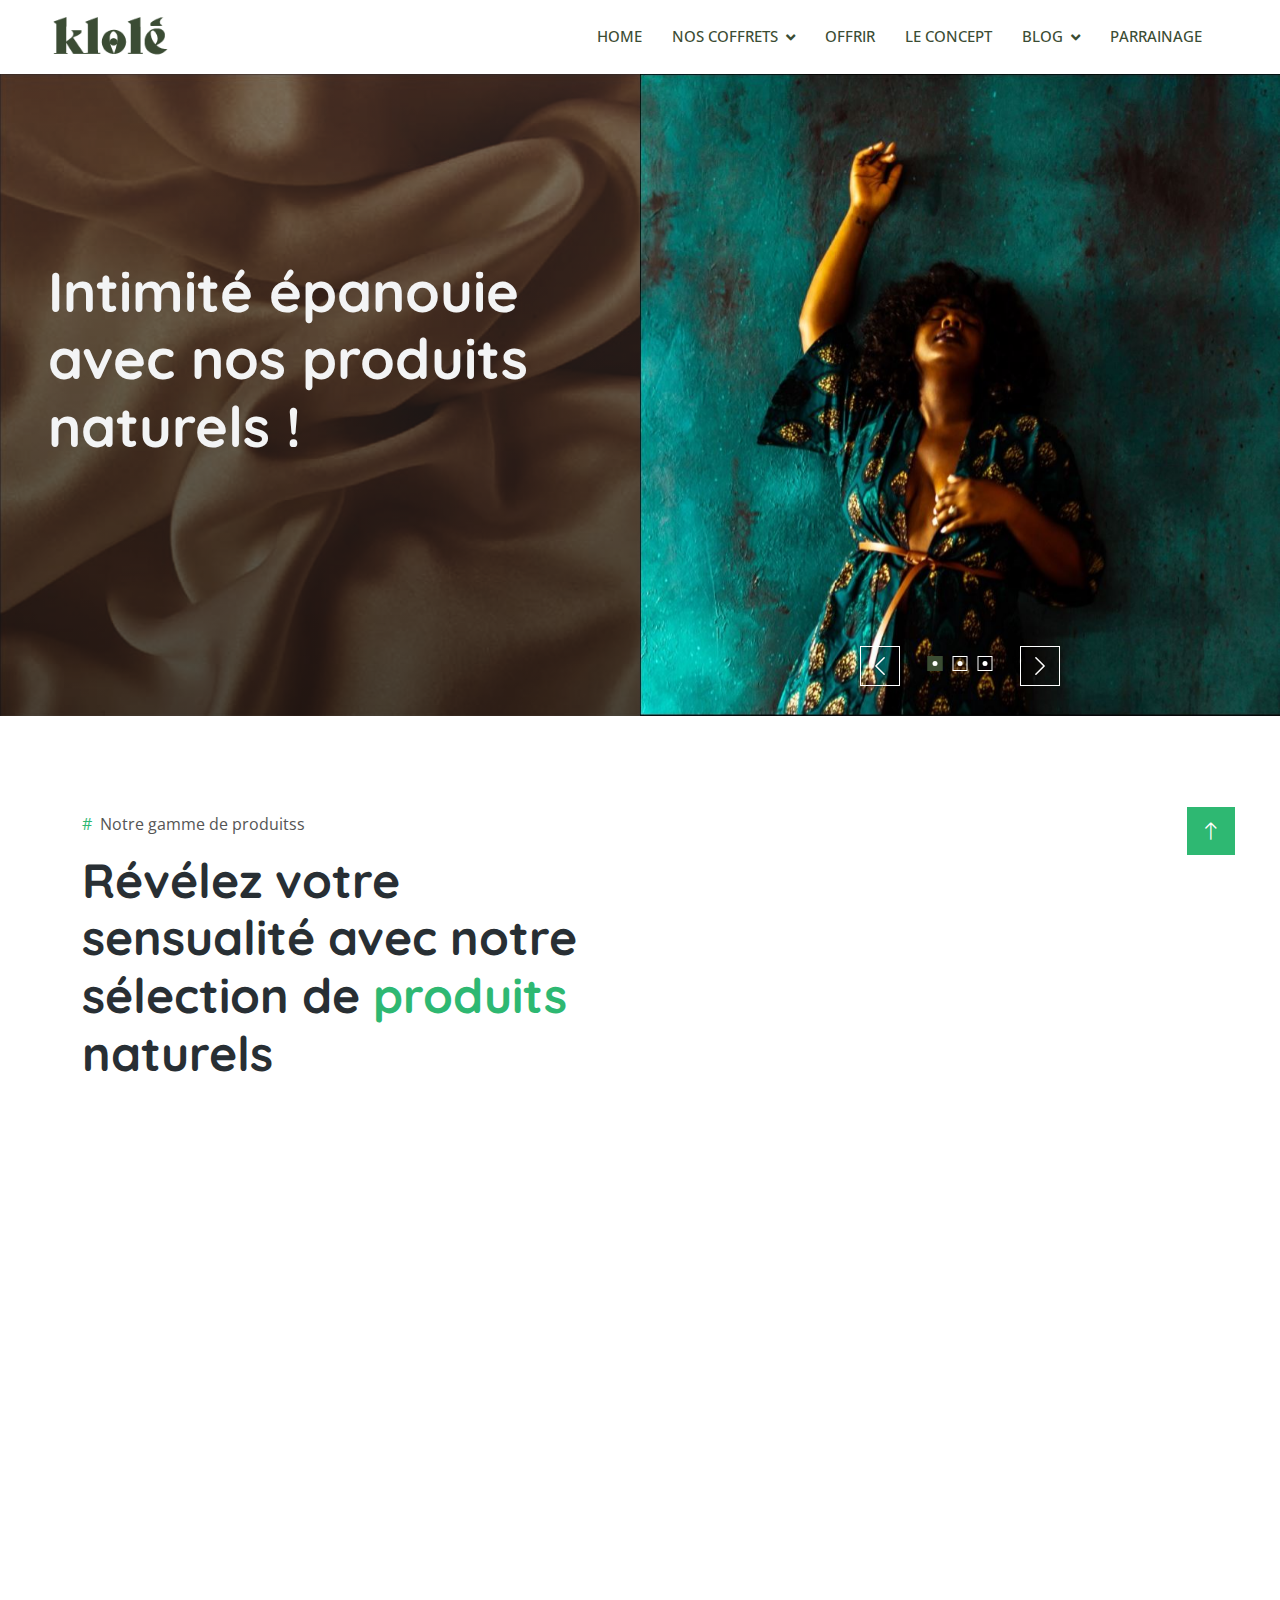
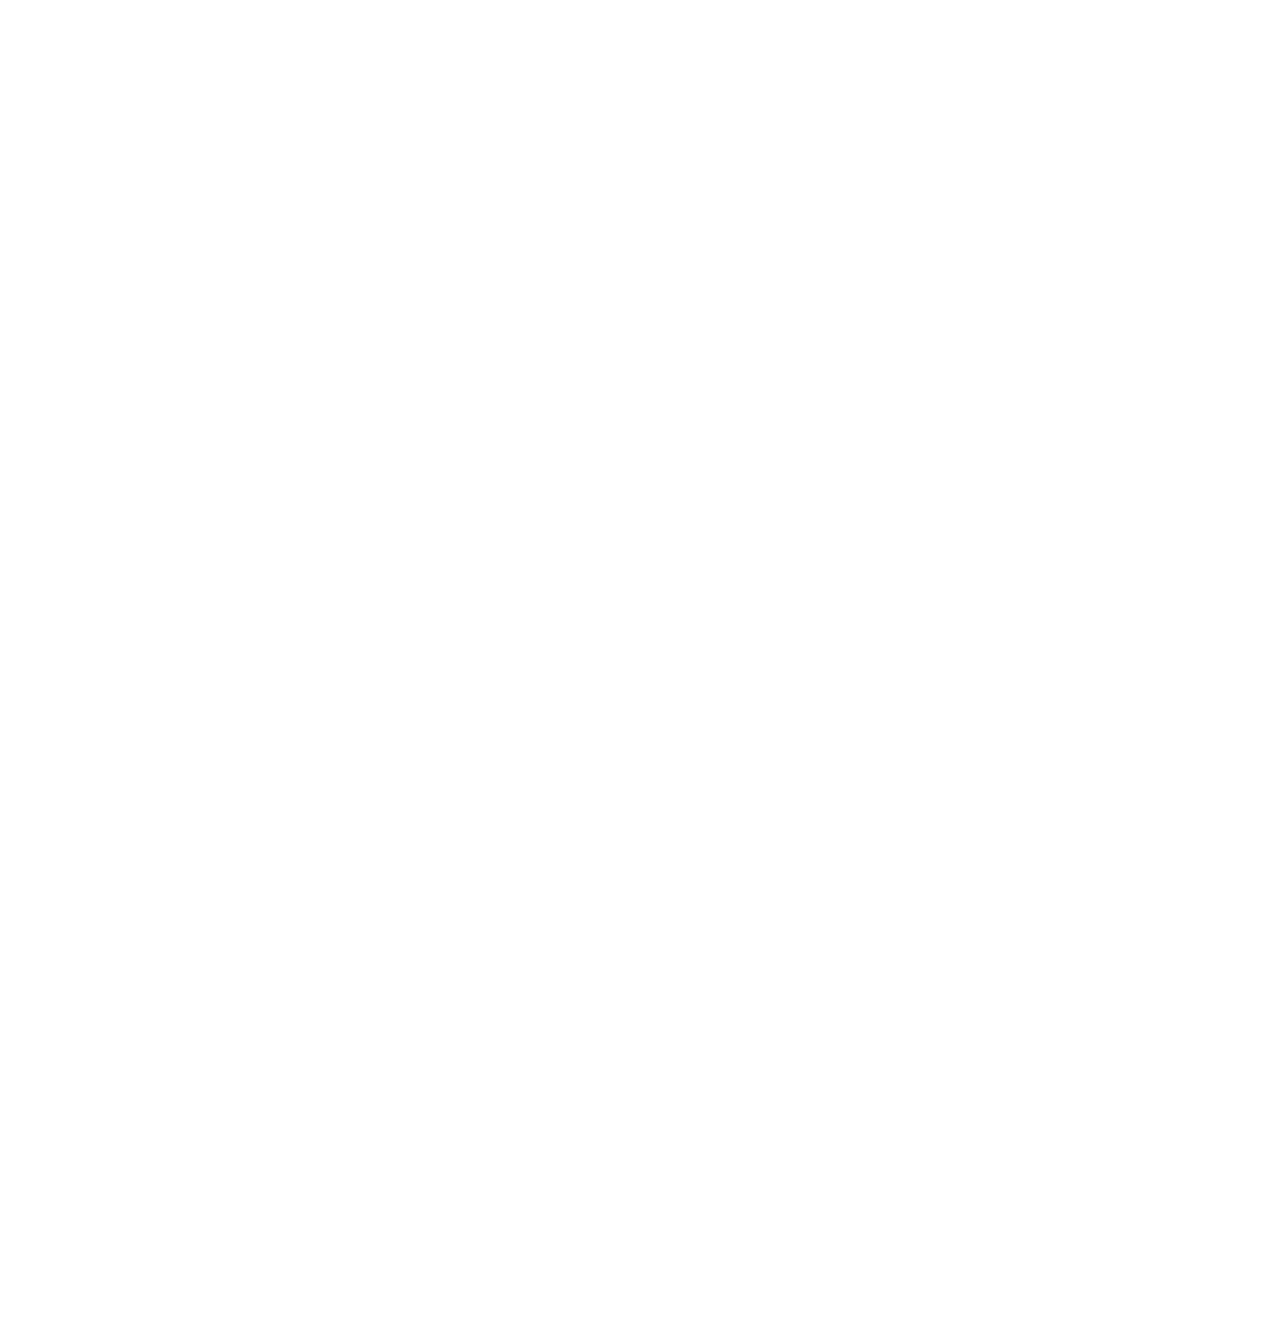
==== commit 45aadc45: "Add files via upload" ====
--- a/index.html
+++ b/index.html
@@ -11,8 +11,8 @@
     <link href="img/favicon.ico" rel="icon" />
 
     <!-- Google Web Fonts -->
-    <link rel="preconnect" href="https://fonts.googleapis.com" />
-    <link rel="preconnect" href="https://fonts.gstatic.com" crossorigin />
+    <link rel="preconnect" href="https://fonts.googleapis.com"/>
+    <link rel="preconnect" href="https://fonts.gstatic.com" crossorigin/>
     <link
       href="https://fonts.googleapis.com/css2?family=Open+Sans:wght@400;500&family=Quicksand:wght@600;700&display=swap"
       rel="stylesheet"
@@ -94,37 +94,48 @@
     <!-- Topbar End -->
 
     <!-- Navbar Start -->
+
+
     <nav
       class="navbar navbar-expand-lg bg-white navbar-light sticky-top py-lg-0 px-4 px-lg-5 wow fadeIn"
       data-wow-delay="0.1s">
       <a href="index.html" class="navbar-brand p-0">
-        <img class="img-fluid me-3" src="img/icon/icon-01.png" alt="Icon" />
-
-      <!-- <h1 class="m-0 text-primary">Zoofari</h1> -->
-
-      </a>
-      <button
-        type="button"
-        class="navbar-toggler"
-        data-bs-toggle="collapse"
-        data-bs-target="#navbarCollapse"
-      >
+        <img class="img-fluid me-3" src="img/icon/icon-01.png" alt="Icon"/>
+
+    <!-- <h1 class="m-0 text-primary">Zoofari</h1> -->
+
+    </a>
+      <button type="button" class="navbar-toggler" data-bs-toggle="collapse"
+        data-bs-target="#navbarCollapse">
         <span class="navbar-toggler-icon"></span>
       </button>
       <div class="collapse navbar-collapse py-4 py-lg-0" id="navbarCollapse">
         <div class="navbar-nav ms-auto">
           <a href="index.html" class="nav-item nav-link active">Home</a>
-          <a href="about.html" class="nav-item nav-link">Qui sommes-nous ?</a>
-          <a href="blog.html" class="nav-item nav-link">Blog</a>
-          <a href="service.html" class="nav-item nav-link">Produits</a>
-
-        <!-- <div class="nav-item dropdown">
-            <a
-              href="#"
-              class="nav-link dropdown-toggle"
-              data-bs-toggle="dropdown"
-              >Pages</a
-            >
+          <div class="nav-item dropdown">
+            <a href="nos-coffrets.html" class="nav-link dropdown-toggle" data-bs-toggle="dropdown">Nos coffrets</a>
+            <div class="dropdown-menu rounded-0 rounded-bottom m-0">
+              <a href="coffrets-coquins.html" class="dropdown-item">Coffrets coquins</a>
+              <a href="coffrets-bien-être.html" class="dropdown-item">Coffrets bien-être</a>
+              <a href="etc.html" class="dropdown-item">Etc</a>
+            </div>
+          </div> 
+          <a href="offrir.html" class="nav-item nav-link">Offrir</a>
+          <a href="le-concept.html" class="nav-item nav-link">Le concept</a>
+      
+          <div class="nav-item dropdown">
+            <a href="blog.html" class="nav-link dropdown-toggle" data-bs-toggle="dropdown">Blog</a>
+            <div class="dropdown-menu rounded-0 rounded-bottom m-0">
+              <a href="sexo.html" class="dropdown-item">Sexo</a>
+              <a href="bien-etre.html" class="dropdown-item">Bien-être</a>
+              <a href="etc-blog.html" class="dropdown-item">Etc.</a>
+            </div>
+          </div> 
+
+          <a href="parrainage.html" class="nav-item nav-link">Parrainage</a>
+
+         <!-- <div class="nav-item dropdown">
+            <a href="#" class="nav-link dropdown-toggle" data-bs-toggle="dropdown">Pages</a>
             <div class="dropdown-menu rounded-0 rounded-bottom m-0">
               <a href="animal.html" class="dropdown-item">Our Animals</a>
               <a href="membership.html" class="dropdown-item">Membership</a>
@@ -132,15 +143,16 @@
               <a href="testimonial.html" class="dropdown-item">Testimonial</a>
               <a href="404.html" class="dropdown-item">404 Page</a>
             </div>
-          </div> -->
-          <a href="contact.html" class="nav-item nav-link">Nous contacter</a>
-        </div>
+          </div>  -->
+         
 
         <!-- <a href="" class="btn btn-primary"
           >Buy Ticket<i class="fa fa-arrow-right ms-3"></i
         ></a> -->
       </div>
     </nav>
+
+
     <!-- Navbar End -->
 
     <!-- Header Start -->
@@ -225,7 +237,8 @@
     <!-- Video Modal End -->
 
     <!-- About Start -->
-    <div class="container-xxl py-5">
+   
+    <!-- <div class="container-xxl py-5">
       <div class="container">
         <div class="row g-5">
           <div class="col-lg-6 wow fadeInUp" data-wow-delay="0.1s">
@@ -246,22 +259,18 @@
             <h5 class="mb-3">
               <i class="far fa-check-circle text-primary me-3"></i>Soins naturels et objets érotiques
             </h5>
-            
-            <!-- <h5 class="mb-3">
-              <i class="far fa-check-circle text-primary me-3"></i>World Best
-              Animals
-            </h5> -->
-            
+                        
             <a class="btn btn-primary py-3 px-5 mt-3" href="">En savoir plus</a>
           </div>
           <div class="col-lg-6 wow fadeInUp" data-wow-delay="0.5s">
             <div class="img-border">
-              <img class="img-fluid" src="img/about.jpg" alt="" />
-            </div>
-          </div>
-        </div>
-      </div>
-    </div>
+              <img class="img-fluid" src="img/carre.jpg" alt="" />
+            </div>
+          </div>
+        </div>
+      </div>
+    </div> -->
+
     <!-- About End -->
 
     <!-- Facts Start -->
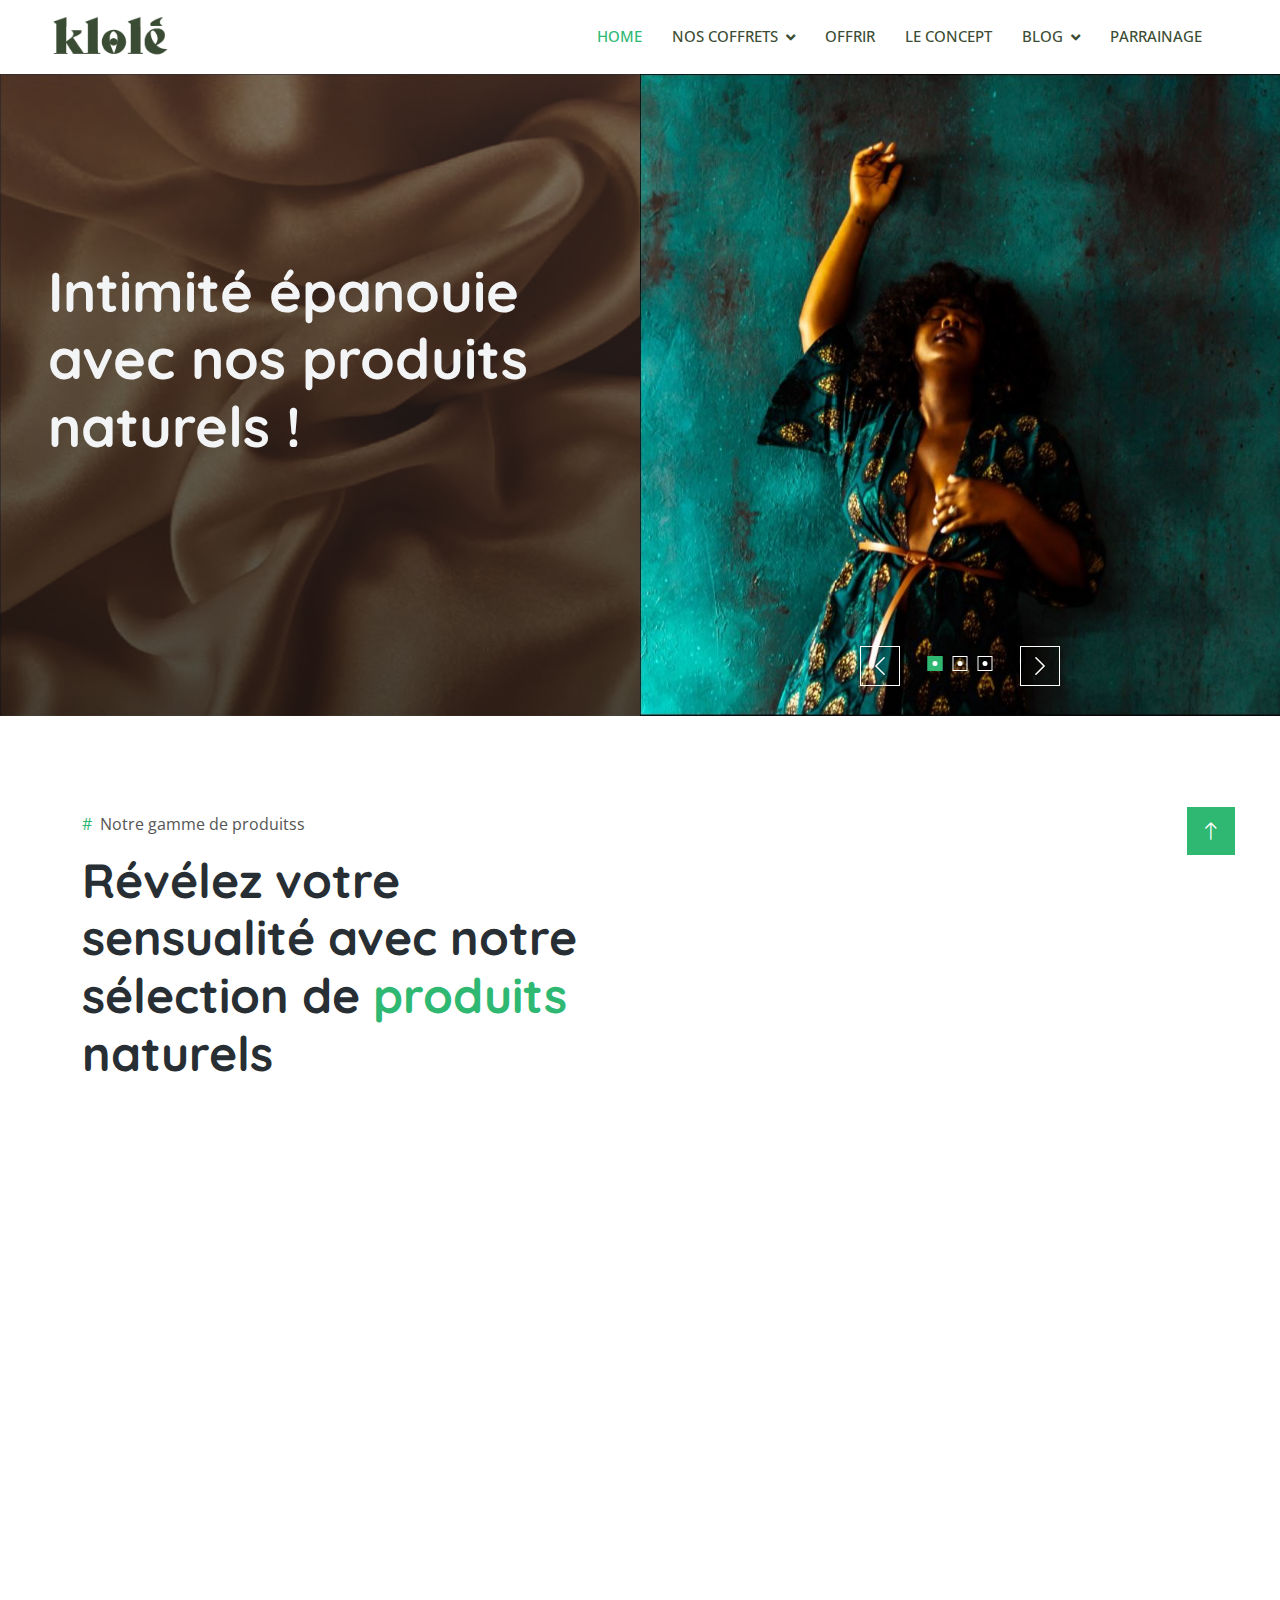
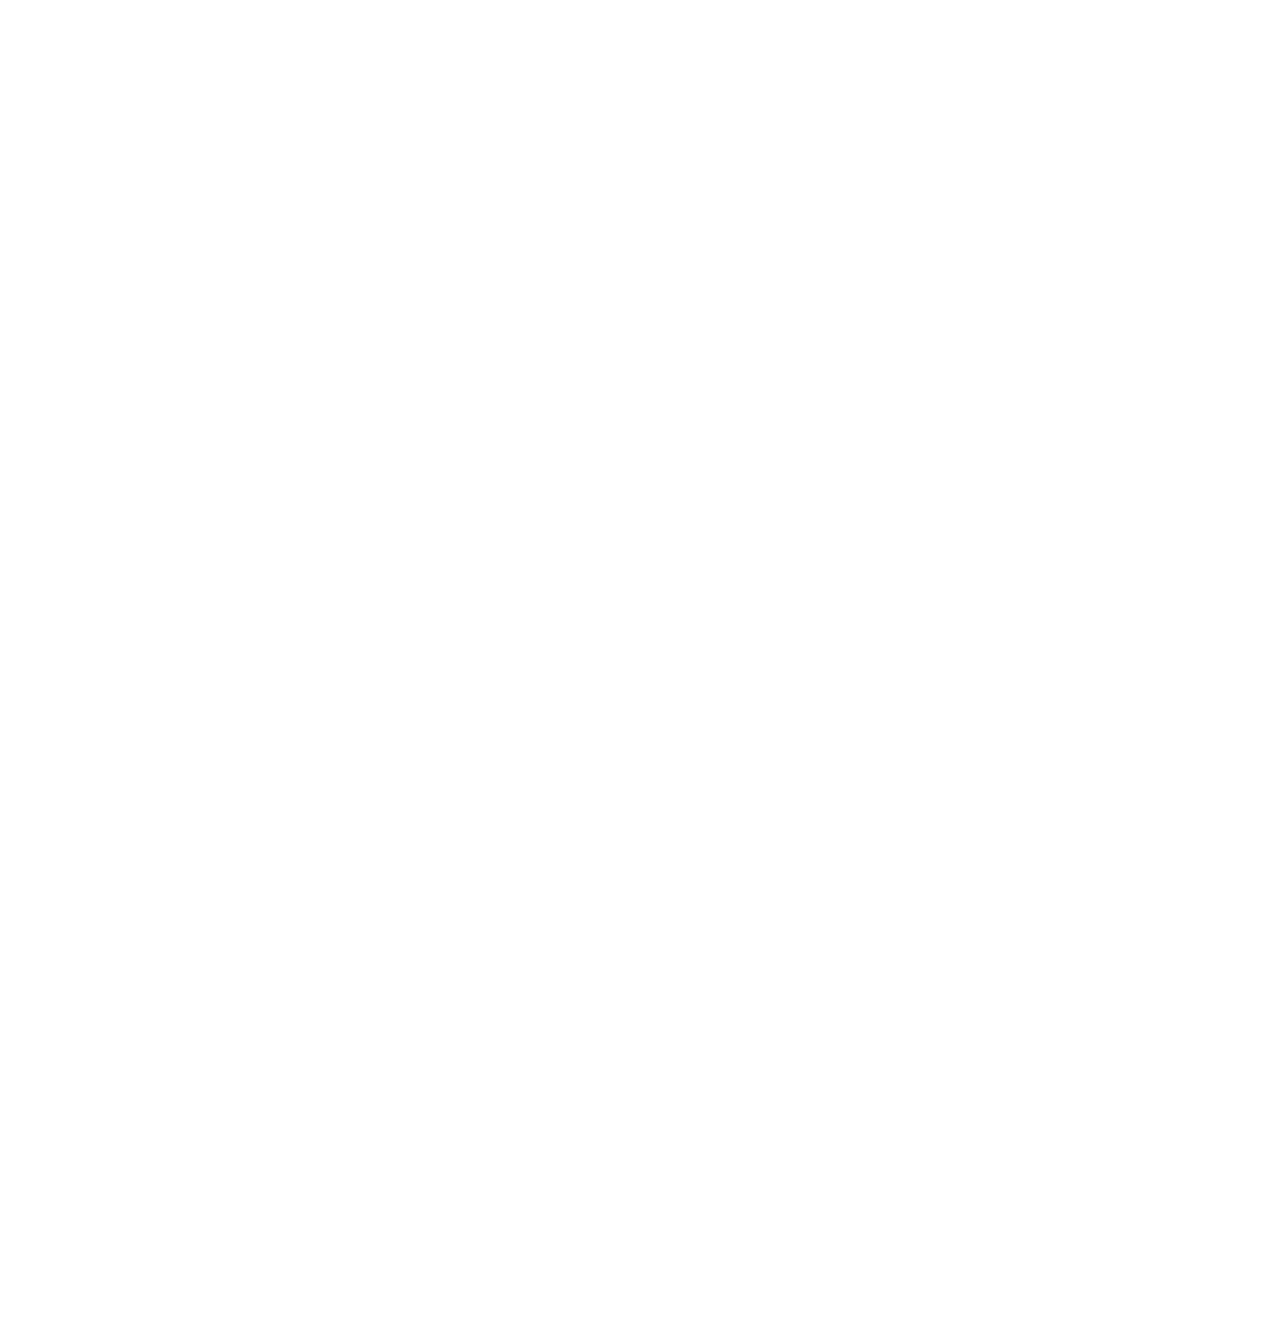
==== commit a27912a5: "Add files via upload" ====
--- a/index.html
+++ b/index.html
@@ -9,6 +9,10 @@
 
     <!-- Favicon -->
     <link href="img/favicon.ico" rel="icon" />
+    <link rel="apple-touch-icon" sizes="180x180" href="/apple-touch-icon.png">
+    <link rel="icon" type="image/favicon-32x32izes="32x32" href="/favicon-32x32.png">
+    <link rel="icon" type="image/favicon-16x16" sizes="16x16" href="/favicon-16x16.png">
+    <link rel="manifest" href="/site.webmanifest">
 
     <!-- Google Web Fonts -->
     <link rel="preconnect" href="https://fonts.googleapis.com"/>
@@ -791,10 +795,8 @@
     <!-- Testimonial End -->
 
     <!-- Footer Start -->
-    <div
-      class="container-fluid footer bg-dark text-light footer mt-5 pt-5 wow fadeIn"
-      data-wow-delay="0.1s"
-    >
+
+    <div class="container-fluid footer1 bg-dark text-light footer mt-5 pt-5 wow fadeIn" data-wow-delay="0.1s" >
       <div class="container py-5">
         <div class="row g-5">
           <div class="col-lg-3 col-md-6">
@@ -803,27 +805,32 @@
               <i class="fa fa-map-marker-alt me-3"></i>123 Street, New York, USA
             </p> -->
             <p class="mb-2">
-              <i class="fa fa-phone-alt me-3"></i>+33 633 890 254
+              <i class="fa fa-phone-alt me-3"></i>+33 633 890 254 </p>
+            <p class="mb-2"> <i class="fa fa-envelope me-3"></i>info@klole.fr
             </p>
-            <p class="mb-2">
-              <i class="fa fa-envelope me-3"></i>info@klole.fr
-            </p>
+               
             <div class="d-flex pt-2">
-              <a class="btn btn-outline-light btn-social" href=""
-                ><i class="fab fa-twitter"></i
+              <a class="btn btn-outline-light btn-social" href="https://www.tiktok.com/@klol580"><i class="fab fa-tiktok"><svg xmlns="http://www.w3.org/2000/svg" width="16" height="16" fill="currentColor" class="bi bi-tiktok" viewBox="0 0 16 16">
+                <path d="M9 0h1.98c.144.715.54 1.617 1.235 2.512C12.895 3.389 13.797 4 15 4v2c-1.753 0-3.07-.814-4-1.829V11a5 5 0 1 1-5-5v2a3 3 0 1 0 3 3V0Z"/>
+              </svg></i></a>
+
+              <a class="btn btn-outline-light btn-social" href="https://www.instagram.com/klole.box/" ><i class="fab fa-instagram"></i></a>
+
+              <a class="btn btn-outline-light btn-social" href=""><i class="fab fa-facebook-f"></i
               ></a>
-              <a class="btn btn-outline-light btn-social" href=""
-                ><i class="fab fa-facebook-f"></i
+
+              <a class="btn btn-outline-light btn-social" href=""><i class="fab fa-youtube"></i
               ></a>
-              <a class="btn btn-outline-light btn-social" href=""
-                ><i class="fab fa-youtube"></i
+
+              <a class="btn btn-outline-light btn-social" href=""><i class="fab fa-linkedin-in"></i
               ></a>
-              <a class="btn btn-outline-light btn-social" href=""
-                ><i class="fab fa-linkedin-in"></i
-              ></a>
+              
+              
             </div>
           </div>
           <div class="col-lg-3 col-md-6">
+
+            
             <!-- <h5 class="text-light mb-4">Quick Links</h5>
             <a class="btn btn-link" href="">About Us</a>
             <a class="btn btn-link" href="">Contact Us</a>
@@ -854,6 +861,7 @@
                 class="btn btn-primary py-2 position-absolute top-0 end-0 mt-2 me-2">
               S'inscrire
               </button>
+              
             </div>
           </div>
         </div>
--- a/css/style.css
+++ b/css/style.css
@@ -1,6 +1,6 @@
 /********** Template CSS **********/
 :root {
-    --primary: #3B4C33;
+    --primary: #2EB872;
     --light: #F3F4F5;
     --dark: #3B4C33;
 }
@@ -67,6 +67,7 @@
 
 
 /*** Navbar ***/
+
 .navbar.sticky-top {
     top: -100px;
     transition: .5s;
@@ -314,7 +315,7 @@
 
 
 /*** Img Border ***/
-.img-border {
+.btn-play {
     position: relative;
     height: 100%;
     min-height: 400px;
@@ -519,9 +520,11 @@
 
 /*** Footer ***/
 .footer {
-    background: linear-gradient(rgba(0, 0, 0, .7), rgba(0, 0, 0, .7)), url(../img/bg-2.jpg) center center no-repeat;
+    background: linear-gradient(rgba(0, 0, 0, 0.4), rgba(0, 0, 0, 0.2)), url(../img/back-005.jpg) center no-repeat;
     background-size: cover;
 }
+
+
 
 .footer .btn.btn-social {
     margin-right: 5px;
@@ -577,4 +580,4 @@
 
 .footer .copyright a:hover {
     color: var(--primary);
-}
+}